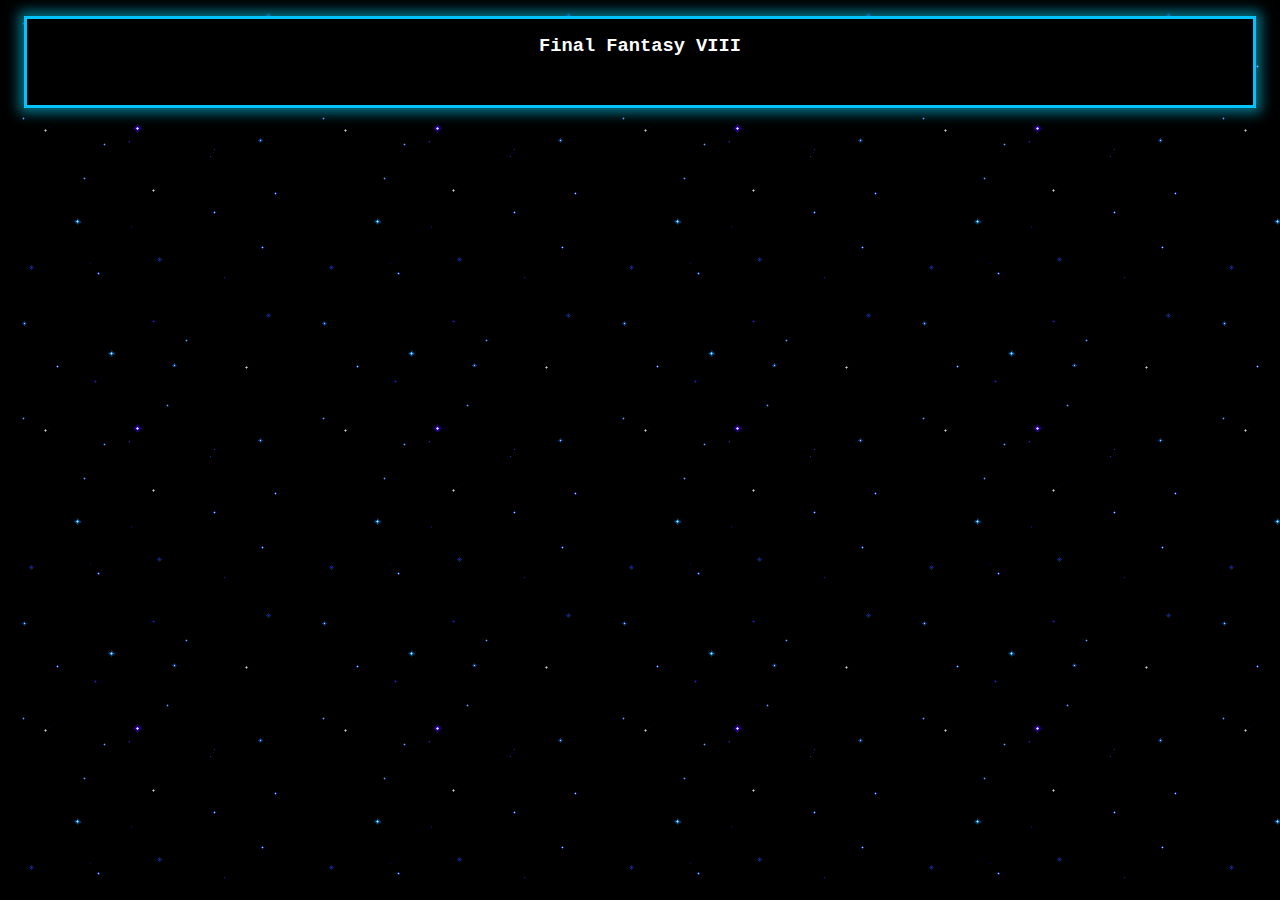
==== battle/index.html @ cf62f347 "squall, rinoa modal" ====
<!DOCTYPE html>
<html lang="en">

<head>
    <meta charset="UTF-8">
    <meta name="viewport" content="width=device-width, initial-scale=1.0">
    <link rel="stylesheet" href="../style.css">
    <title>Battle System</title>


</head>

<body>
    <div class="wrapper">
        <section class="section">
            <h3 class="section__heading">Final Fantasy VIII</h3>
            <p class="section__paragraph">


</body>

</html>
---- style.css ----
* {
  box-sizing: border-box;
  margin: 0;
  padding: 0;
}

/*global*/

@font-face {
  font-family: "dotgothic16";
  src: url("fonts/DotGothic16-Regular.ttf");
}

ul,
li {
  list-style: none;
}

img {
  max-width: 100%;
  display: block;
}

body {
  font-family: "Courier New", Courier, monospace;
  background-image: url(assets/background/starybkueviolet.gif);
}

:root {
  --color-primary: rgb(00, 00, 00);
  --color-accent-1: rgb(64, 114, 150);
  --color-accent-2: rgb(0, 195, 255);
}

/* Layout */

@media (min-width: 60rem) {
}

.wrapper {
  max-width: 80rem;
  margin-left: auto;
  margin-right: auto;
  padding: 0 0.5rem;
}

@media (min-width: 23rem) {
  .gallery__image {
    width: 100%;
    display: grid;
    grid-template-columns: 1fr;
  }
}

/*header*/

header {
  display: block;
  justify-content: center;
  background-color: rgb(00, 00, 00);
  padding: 1rem;
  top: 0;
  left: 0;
  width: 100%;
  z-index: 1000;
}

.banner__image {
  width: 100%;
}

.nav_buttons {
  display: flex;
  justify-content: center;
  gap: 1em;
  margin-top: 1rem;
}

#nav__menu {
  font-size: 0.7rem;
  font-family: "Courier New", Courier, monospace;
  color: azure;
  cursor: pointer;
  padding: 0.2rem 1em;
  background-color: rgb(64, 114, 150);
  border: 0.2 em solid;
  -webkit-box-shadow: 0px 0px 7px 4px rgba(148, 148, 148, 0.46);
  -moz-box-shadow: 0px 0px 7px 4px rgba(148, 148, 148, 0.46);
  box-shadow: 0px 0px 7px 4px rgba(148, 148, 148, 0.46);
}

#nav__menu:hover,
button:focus-visible {
  background: rgba(0, 195, 255, 0.744);
}

/*main Home*/

.section {
  margin-top: 1.5rem;
  margin: 1rem 1rem;
  color: white;
  background-color: black;
  border: 3px solid rgb(0, 195, 255);
  -webkit-box-shadow: 0px 0px 12px 5px rgba(3, 217, 255, 0.53);
  -moz-box-shadow: 0px 0px 12px 5px rgba(3, 217, 255, 0.53);
  padding: 1rem;
}

.section__paragraph {
  margin-top: 2rem;
}

.gallery__video {
  width: 100%;
}

.gallery__image {
  width: 50%;
  height: auto;
  border: 1px solid var(--color-accent-2);
  float: right;
}

.section__heading {
  align-items: center;
  display: flex;
  justify-content: center;
  margin: auto;
}
.available {
  margin: auto;
  width: 100%;
  display: flex;
  gap: 1em;
  align-items: center;
  justify-content: space-between;
}

.available img {
  width: 20%;
  display: flex;
  align-items: center;
}

/* Characters Layout*/

.character {
  column-gap: 1em;
  row-gap: 1em;
  display: grid;
  grid-template-columns: 1fr 1fr;
  margin: 1rem 1rem;
  text-align: center;
}

.modal_img {
  border: 4px inset rgba(163, 163, 163, 0.82);
  height: auto;
}
/*img for modal*/

/*footer*/

.site-footer {
  margin: auto;
  display: block;
  align-items: center;
  justify-content: center;
  margin-bottom: 1rem;
}

.footer__logo {
  width: 20%;
  display: flex;
  align-items: center;
  margin: auto;
}

.footer__playlist {
  display: flex;
  align-items: center;
  margin: auto;
}
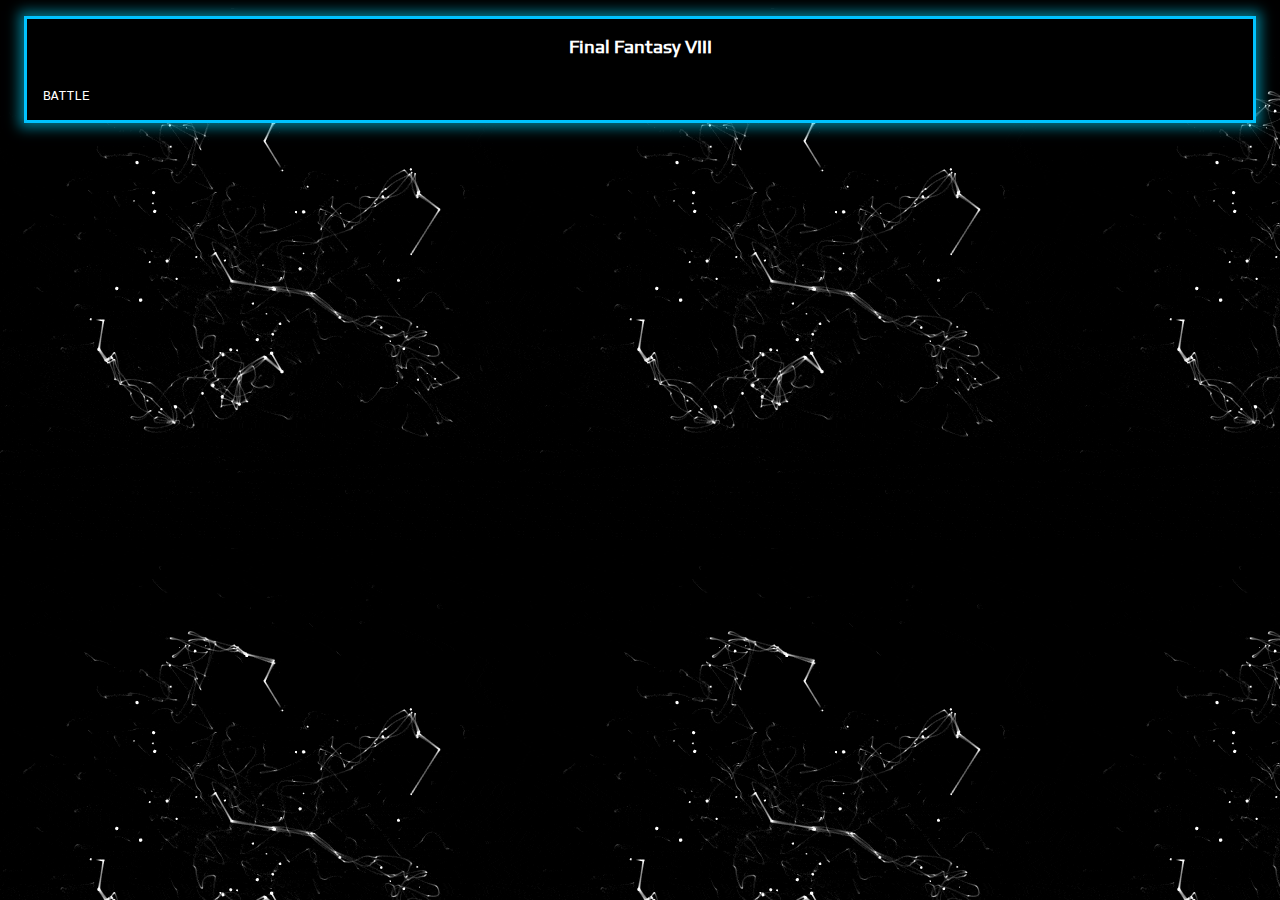
==== commit aa0b457a: "Character pages updated" ====
--- a/battle/index.html
+++ b/battle/index.html
@@ -11,11 +11,13 @@
 </head>
 
 <body>
+    <button id="scrollToTopButton"><img src="../assets/images/arrowblackback.png" height="22" width="25"
+            title="Go to top"></button>
     <div class="wrapper">
         <section class="section">
             <h3 class="section__heading">Final Fantasy VIII</h3>
             <p class="section__paragraph">
-
+                BATTLE
 
 </body>
 
--- a/style.css
+++ b/style.css
@@ -11,6 +11,29 @@
   src: url("fonts/DotGothic16-Regular.ttf");
 }
 
+@font-face {
+  font-family: "playregular";
+  src: url("assets/fonts/Play-Regular.ttf");
+}
+
+p {
+  text-align: justify;
+  font-size: small;
+}
+
+h3 {
+  font-family: playregular;
+}
+
+h4 {
+  font-family: "Courier New", Courier, monospace;
+  font-size: small;
+}
+
+& > {
+  margin: 0 0 0.5rem 0;
+}
+
 ul,
 li {
   list-style: none;
@@ -23,7 +46,8 @@
 
 body {
   font-family: "Courier New", Courier, monospace;
-  background-image: url(assets/background/starybkueviolet.gif);
+  background-image: url(assets/background/electric\ backgrounf.gif);
+  background-repeat: repeat;
 }
 
 :root {
@@ -33,6 +57,22 @@
 }
 
 /* Layout */
+
+#scrollToTopButton {
+  display: none;
+  position: fixed;
+  bottom: 20px;
+  right: 30px;
+  z-index: 99;
+  border: none;
+  outline: none;
+  cursor: pointer;
+  padding: 5px;
+  border-radius: 50%;
+  border: 3px solid rgba(163, 163, 163, 0.82);
+  cursor: pointer;
+  background-color: black;
+}
 
 @media (min-width: 60rem) {
 }
@@ -58,7 +98,7 @@
   display: block;
   justify-content: center;
   background-color: rgb(00, 00, 00);
-  padding: 1rem;
+  padding: 0.5rem;
   top: 0;
   left: 0;
   width: 100%;
@@ -72,26 +112,29 @@
 .nav_buttons {
   display: flex;
   justify-content: center;
-  gap: 1em;
+  gap: 0.6em;
   margin-top: 1rem;
 }
-
 #nav__menu {
-  font-size: 0.7rem;
+  font-size: 0.9rem;
   font-family: "Courier New", Courier, monospace;
-  color: azure;
+  box-shadow: 0px 0px 2px 2px #27b9e6;
+  background: linear-gradient(to bottom, #78b7c2 5%, #4b72a3 100%);
+  background-color: #78b7c2;
+  border-radius: 2px;
+  border: 1px solid #4e6096;
+  display: inline-block;
   cursor: pointer;
-  padding: 0.2rem 1em;
-  background-color: rgb(64, 114, 150);
-  border: 0.2 em solid;
-  -webkit-box-shadow: 0px 0px 7px 4px rgba(148, 148, 148, 0.46);
-  -moz-box-shadow: 0px 0px 7px 4px rgba(148, 148, 148, 0.46);
-  box-shadow: 0px 0px 7px 4px rgba(148, 148, 148, 0.46);
+  color: #ffffff;
+  padding: 0em 0.5em;
+  text-decoration: none;
+  text-shadow: 0px 1px 0px #283966;
 }
 
 #nav__menu:hover,
 button:focus-visible {
-  background: rgba(0, 195, 255, 0.744);
+  background: rgba(0, 255, 251, 0.744);
+  transform: translate(0.1rem, -0.5ex);
 }
 
 /*main Home*/
@@ -120,6 +163,8 @@
   height: auto;
   border: 1px solid var(--color-accent-2);
   float: right;
+  position: inherit;
+  margin-left: 1rem;
 }
 
 .section__heading {
@@ -127,6 +172,7 @@
   display: flex;
   justify-content: center;
   margin: auto;
+  color: #ffffff;
 }
 .available {
   margin: auto;
@@ -158,8 +204,31 @@
   border: 4px inset rgba(163, 163, 163, 0.82);
   height: auto;
 }
-/*img for modal*/
-
+
+.modal__container {
+  padding: 1em;
+  max-width: 50vh;
+  border: 0;
+  box-shadow: 0 0 1em rgb(0 0 0 / 0.7);
+  background-color: black;
+  border: 1px solid var(--color-accent-2);
+  color: white;
+  top: 4rem;
+}
+
+.modal__container::backdrop {
+  background: rgb(0 0 0 / 0.7);
+}
+
+/*Inside Modal */
+.modal__content {
+  display: flex;
+  flex-direction: column;
+  align-items: center;
+  text-align: center;
+  margin: 0.5em 0.5em 0.5em 0.5em;
+  gap: 0.5em;
+}
 /*footer*/
 
 .site-footer {
@@ -171,7 +240,7 @@
 }
 
 .footer__logo {
-  width: 20%;
+  width: 30%;
   display: flex;
   align-items: center;
   margin: auto;
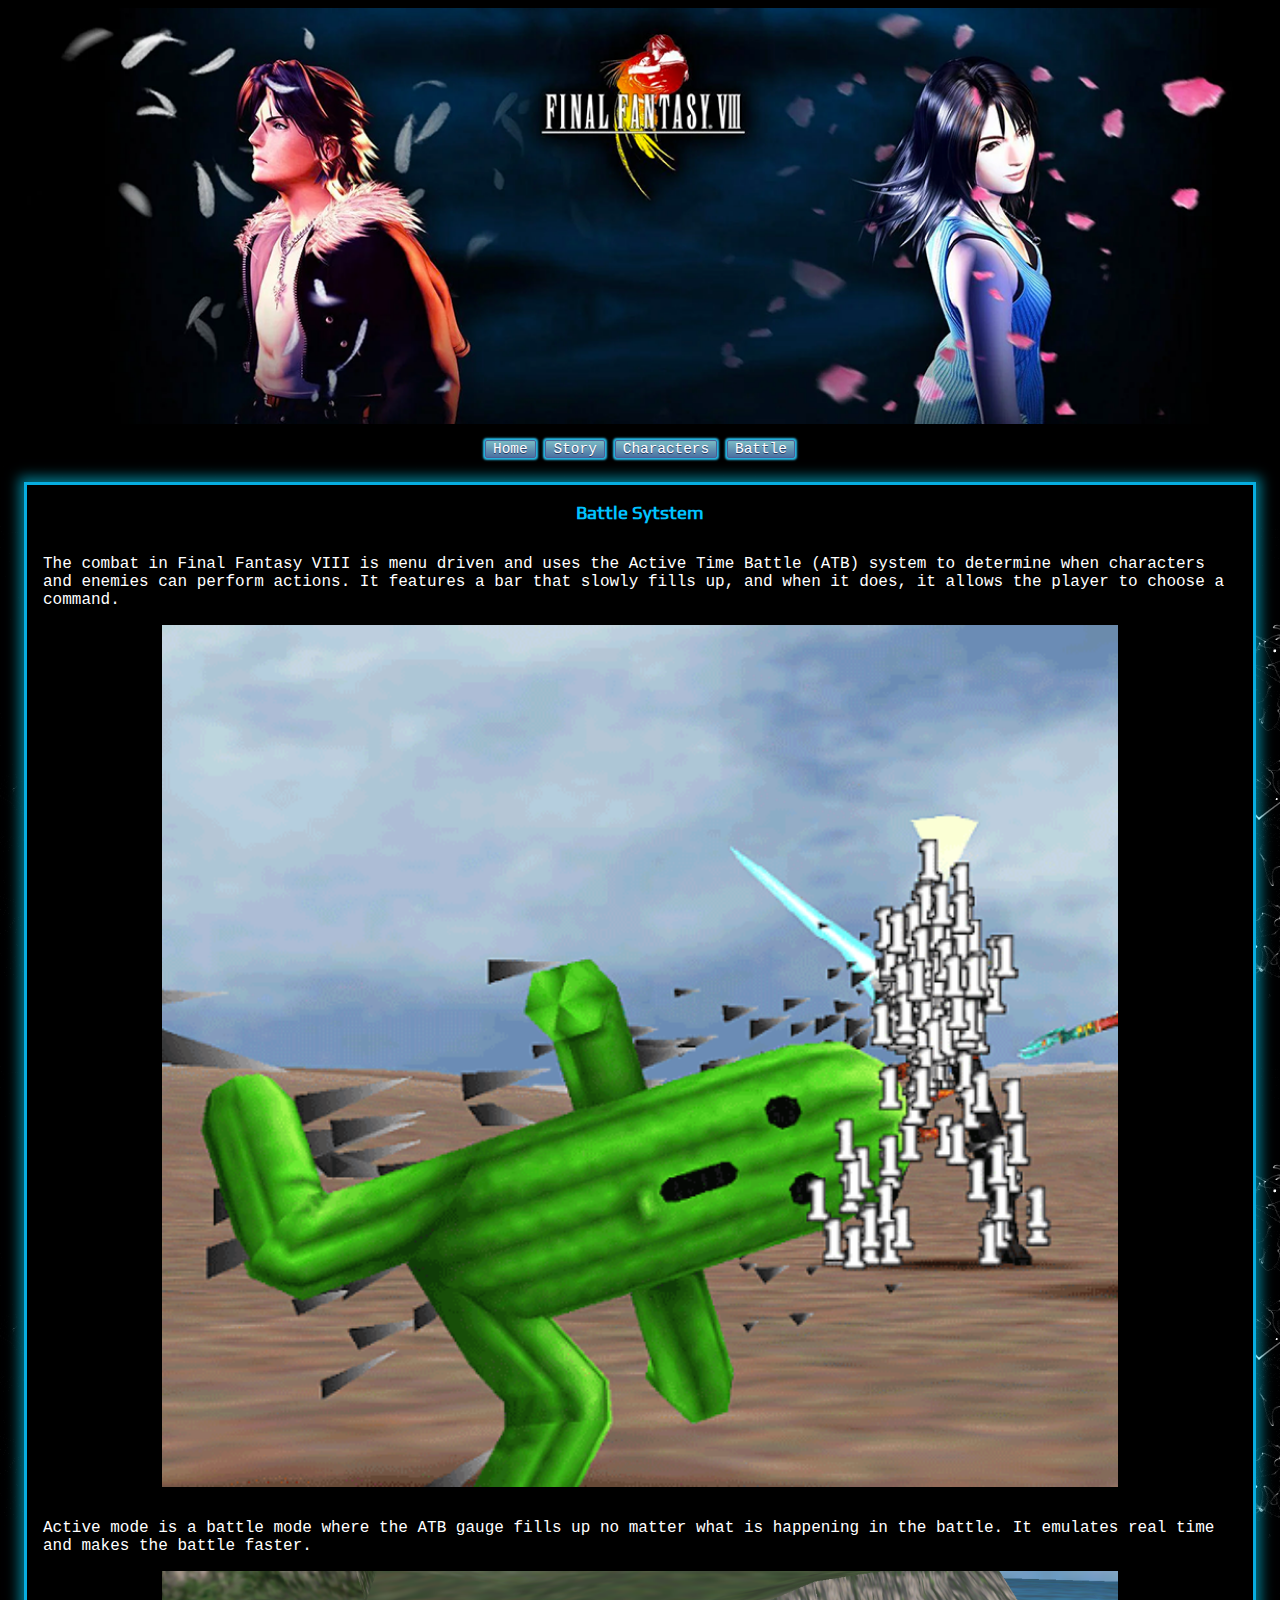
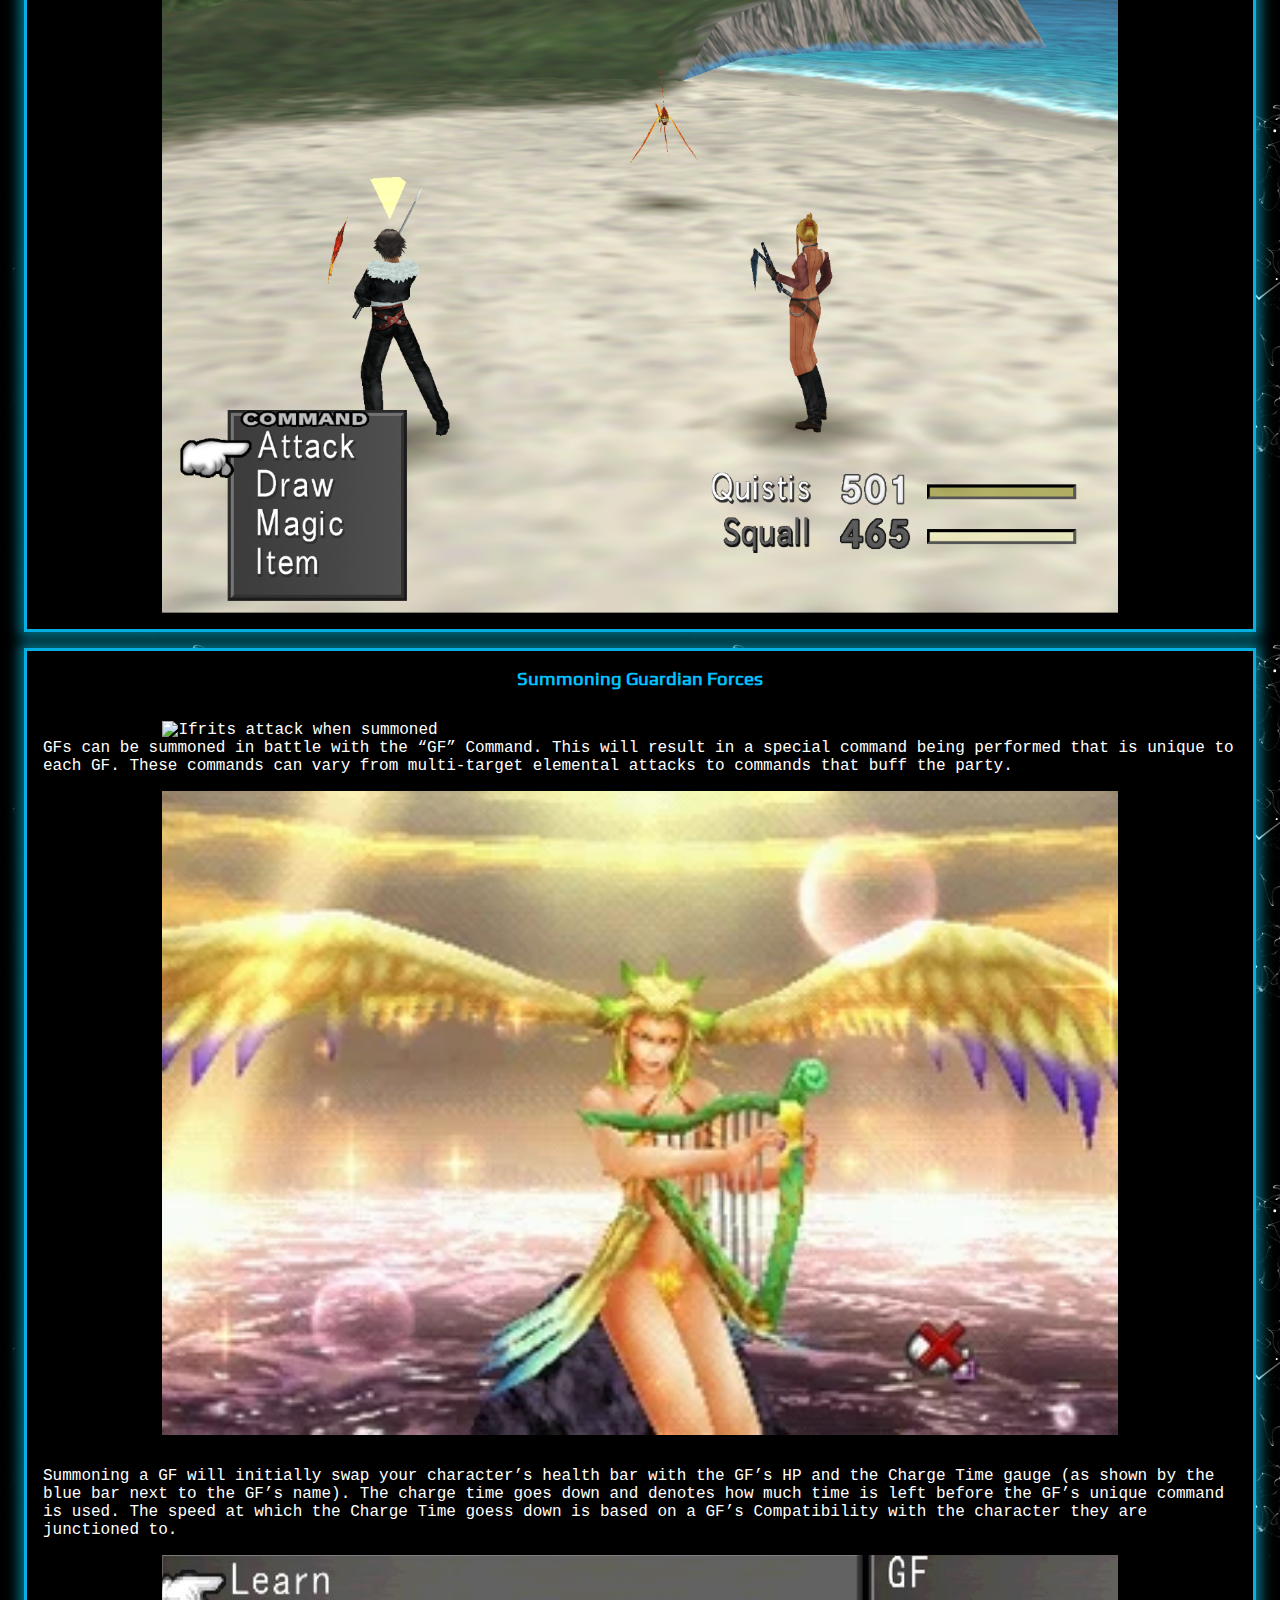
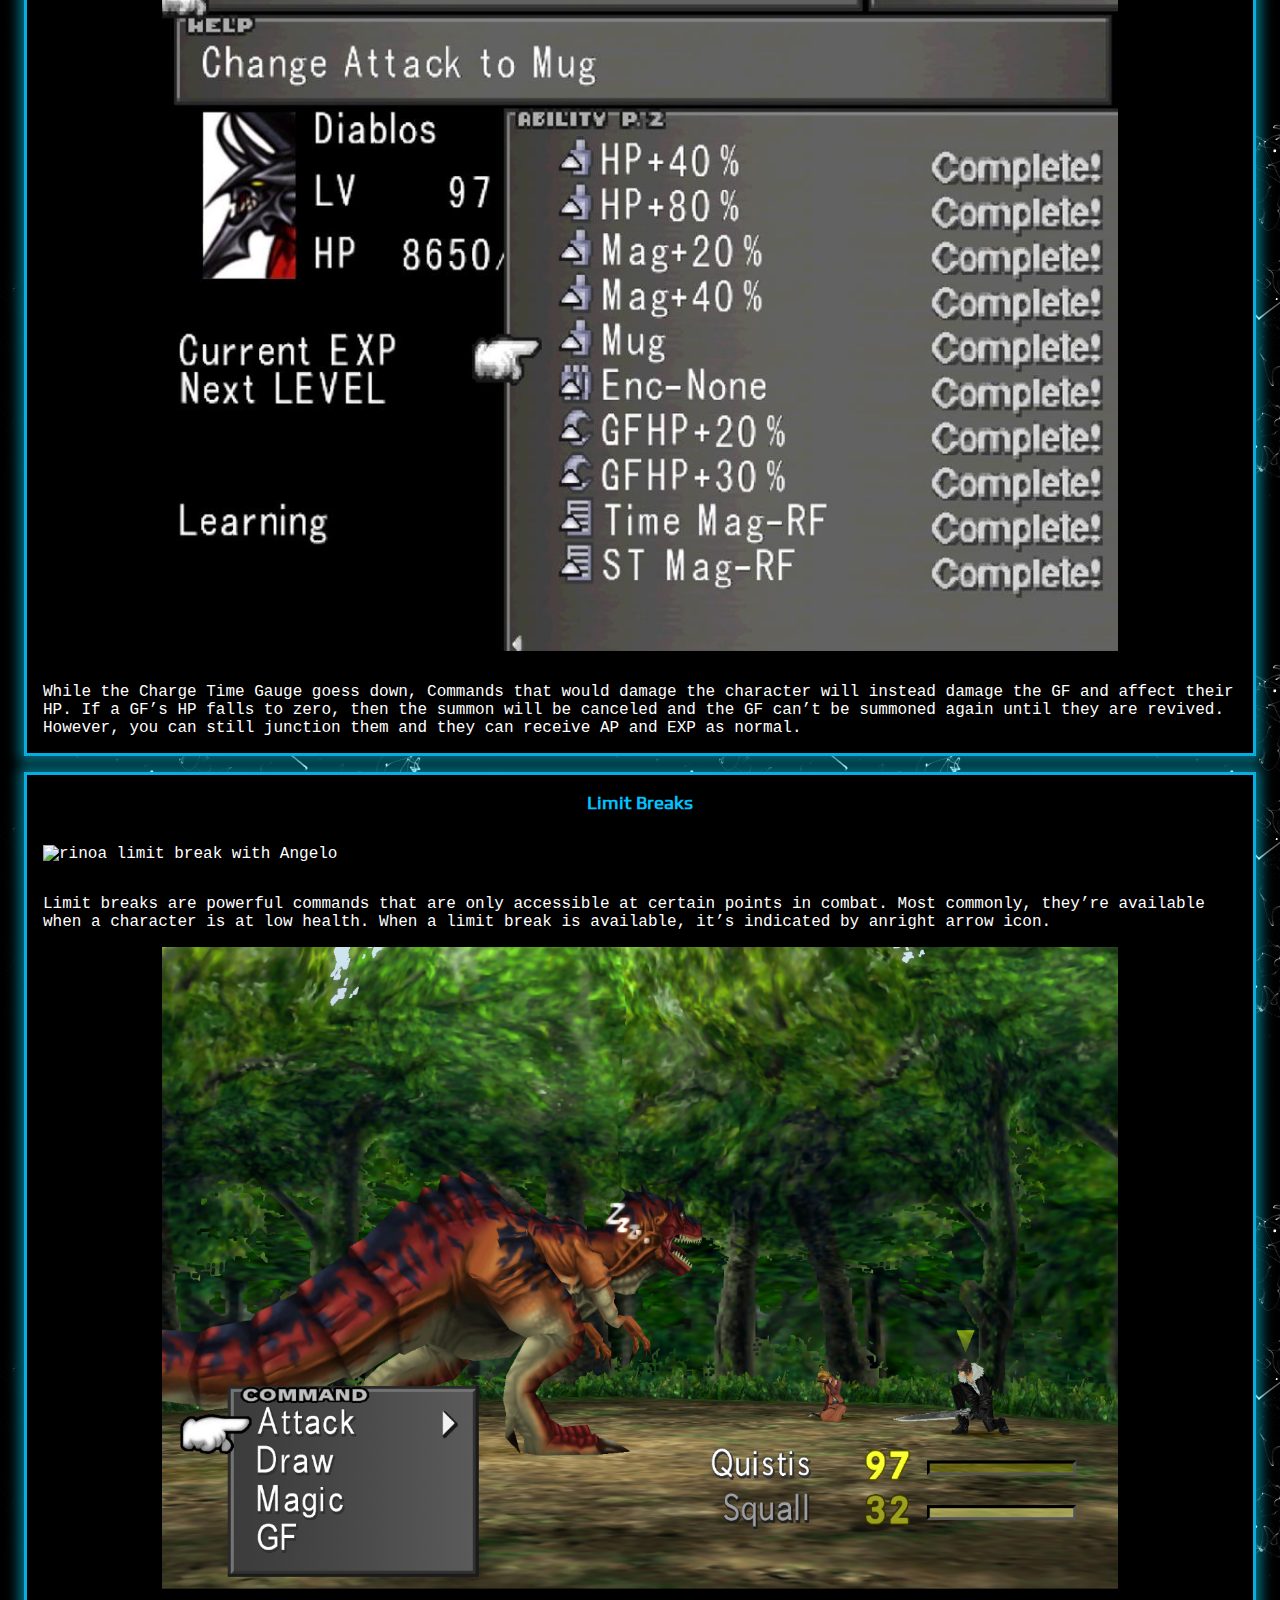
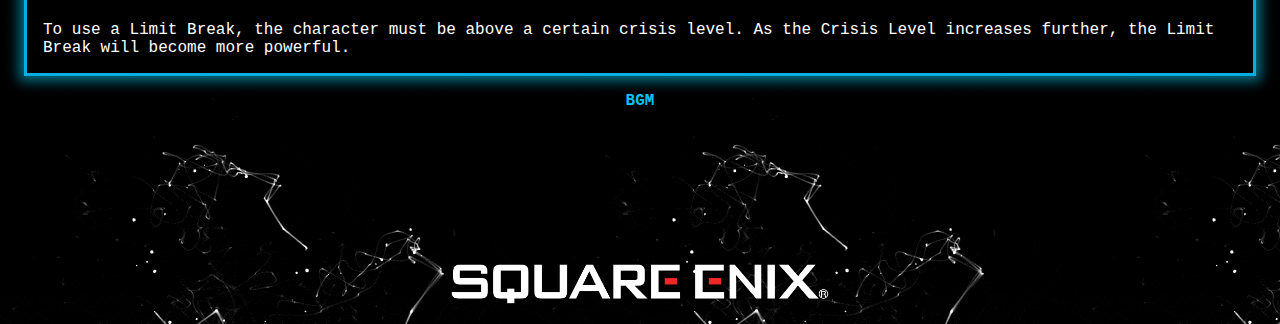
==== commit 5b757dbe: "Battle page complete" ====
--- a/battle/index.html
+++ b/battle/index.html
@@ -6,19 +6,109 @@
     <meta name="viewport" content="width=device-width, initial-scale=1.0">
     <link rel="stylesheet" href="../style.css">
     <title>Battle System</title>
-
-
 </head>
 
 <body>
-    <button id="scrollToTopButton"><img src="../assets/images/arrowblackback.png" height="22" width="25"
-            title="Go to top"></button>
-    <div class="wrapper">
-        <section class="section">
-            <h3 class="section__heading">Final Fantasy VIII</h3>
-            <p class="section__paragraph">
-                BATTLE
+    <header>
+        <div class="wrapper">
+            <img src="../assets/background/rinoa squall copy.webp" class="banner__image" />
+        </div>
+        <nav class="nav_button">
+            <ul class="nav_buttons">
+                <li><a href="../index.html"><button id="nav__menu">Home</button></a> </li>
+                <li><a href="../story/index.html"><button id="nav__menu">Story</button></a> </li>
+                <li><a href="../characters/index.html"><button id="nav__menu">Characters</button></a> </li>
+                <li><a href="index.html"><button id="nav__menu">Battle</button></a> </li>
+            </ul>
+        </nav>
+        </div>
+    </header>
 
+    <main>
+        <button id="scrollToTopButton"><img src="../assets/images/arrowblackback.png" height="22" width="25"
+                title="Go to top"></button>
+        <div class="wrapper">
+            <section class="section">
+                <h3 class="section__heading">Battle Sytstem</h3>
+                <p class="section__paragraph">
+
+                    The combat in Final Fantasy VIII is menu driven and uses the Active Time Battle (ATB) system to
+                    determine when characters and enemies can perform actions. It features a bar that slowly fills up,
+                    and when it does, it allows the player to choose a command.</p>
+                <img class="battle_img" src="../assets/images/cactuar attack.webp" alt="Cactuar attacking Squall">
+
+                <p class="section__paragraph">
+                    Active mode is a battle mode where the
+                    ATB gauge fills up no matter what is happening in the battle. It emulates real time and makes the
+                    battle faster.
+                </p>
+
+                <img class="battle_img" src="../assets/images/atb battle.webp"
+                    alt="Yellow line is the bar that fills up for atb ">
+            </section>
+
+            <section class="section" id="Summon__gf">
+                <h3 class="section__heading">Summoning Guardian Forces</h3>
+                <p class="section__paragraph">
+
+                    <img class="gf_img" src="../assets/images/ifrit summon.gif" alt="Ifrits attack when summoned">
+                    GFs can be summoned in battle with the “GF” Command. This will result in a special command being
+                    performed that is unique to each GF. These commands can vary from multi-target elemental attacks to
+                    commands that buff the party.
+
+                    <img class="gf_img" src="../assets/images/gd_siren.webp" alt="Siren being summoned">
+
+                <p class="section__paragraph">Summoning a GF will initially swap your character’s health bar with the
+                    GF’s HP and the Charge Time
+                    gauge (as shown by the blue bar next to the GF’s name). The charge time goes down and denotes how
+                    much time is left before the GF’s unique command is used. The speed at which the Charge Time goess
+                    down is based on a GF’s Compatibility with the character they are junctioned to.</p>
+
+                <img class="gf_img" src="../assets/images/GF_Diablos_menu.jpeg" alt="equipping junction from gf diable">
+
+                <p class="section__paragraph">While the Charge Time Gauge goess down, Commands that would damage the
+                    character will instead damage
+                    the GF and affect their HP. If a GF’s HP falls to zero, then the summon will be canceled and the GF
+                    can’t be summoned again until they are revived. However, you can still junction them and they can
+                    receive AP and EXP as normal.
+                </p>
+            </section>
+
+            <section class="section">
+                <h3 class="section__heading">Limit Breaks</h3>
+                <p class="section__paragraph">
+
+                    <img class="banner__image" src="../assets/images/limitbreak.gif"
+                        alt="rinoa limit break with Angelo">
+                <p class="section__paragraph"> Limit breaks are powerful commands that are only accessible at certain
+                    points in combat. Most
+                    commonly, they’re available when a character is at low health. When a limit break is available, it’s
+                    indicated by anright arrow icon.</p>
+                <img class="battle_img" src="../assets/images/limit break indicator.webp"
+                    alt="cursor indicating that limit break is available">
+
+                <p class="section__paragraph"> To use a Limit Break, the character must be above a certain crisis level.
+                    As the Crisis Level
+                    increases further, the Limit Break will become more powerful.</p>
+                </p>
+            </section>
+        </div>
+    </main>
+
+    <footer class="site-footer">
+
+        <h4 class="section__heading">BGM</h4>
+        <iframe style="border-radius:12px"
+            src="https://open.spotify.com/embed/playlist/1GgCJj6oin6shpEtKG6kf1?utm_source=generator&theme=0"
+            width="60%" height="auto" frameBorder="0" allowfullscreen=""
+            allow="autoplay; clipboard-write; encrypted-media; fullscreen; picture-in-picture" loading="lazy"
+            class="footer__playlist"></iframe>
+
+        <img src="../assets/images/Square_Enix_Logo.webp" class="footer__logo" alt="square-enix logo">
+        </div>
+    </footer>
+
+    <script src="../battle/script.js"></script>
 </body>
 
 </html>--- a/style.css
+++ b/style.css
@@ -17,17 +17,17 @@
 }
 
 p {
-  text-align: justify;
-  font-size: small;
+  font-size: 1em;
 }
 
 h3 {
   font-family: playregular;
+  color: rgb(0, 195, 255);
 }
 
 h4 {
   font-family: "Courier New", Courier, monospace;
-  font-size: small;
+  font-size: 1em;
 }
 
 & > {
@@ -57,6 +57,13 @@
 }
 
 /* Layout */
+
+.wrapper {
+  max-width: 80rem;
+  margin-left: auto;
+  margin-right: auto;
+  padding: 0 0.5rem;
+}
 
 #scrollToTopButton {
   display: none;
@@ -77,13 +84,6 @@
 @media (min-width: 60rem) {
 }
 
-.wrapper {
-  max-width: 80rem;
-  margin-left: auto;
-  margin-right: auto;
-  padding: 0 0.5rem;
-}
-
 @media (min-width: 23rem) {
   .gallery__image {
     width: 100%;
@@ -144,7 +144,7 @@
   margin: 1rem 1rem;
   color: white;
   background-color: black;
-  border: 3px solid rgb(0, 195, 255);
+  border: 3px solid rgb(6, 174, 225);
   -webkit-box-shadow: 0px 0px 12px 5px rgba(3, 217, 255, 0.53);
   -moz-box-shadow: 0px 0px 12px 5px rgba(3, 217, 255, 0.53);
   padding: 1rem;
@@ -172,7 +172,7 @@
   display: flex;
   justify-content: center;
   margin: auto;
-  color: #ffffff;
+  color: var(--color-accent-2);
 }
 .available {
   margin: auto;
@@ -189,6 +189,15 @@
   align-items: center;
 }
 
+/*story Layout*/
+.story_img {
+  height: auto;
+  position: relative;
+  display: block;
+  margin: auto;
+  width: 80%;
+  margin-top: 1em;
+}
 /* Characters Layout*/
 
 .character {
@@ -229,6 +238,27 @@
   margin: 0.5em 0.5em 0.5em 0.5em;
   gap: 0.5em;
 }
+
+/*battle layout*/
+
+.battle_img {
+  height: auto;
+  position: relative;
+  display: block;
+  margin: auto;
+  width: 80%;
+  margin-top: 1em;
+}
+
+.gf_img {
+  height: auto;
+  position: relative;
+  display: block;
+  margin: auto;
+  width: 80%;
+  margin-top: 1em;
+}
+
 /*footer*/
 
 .site-footer {
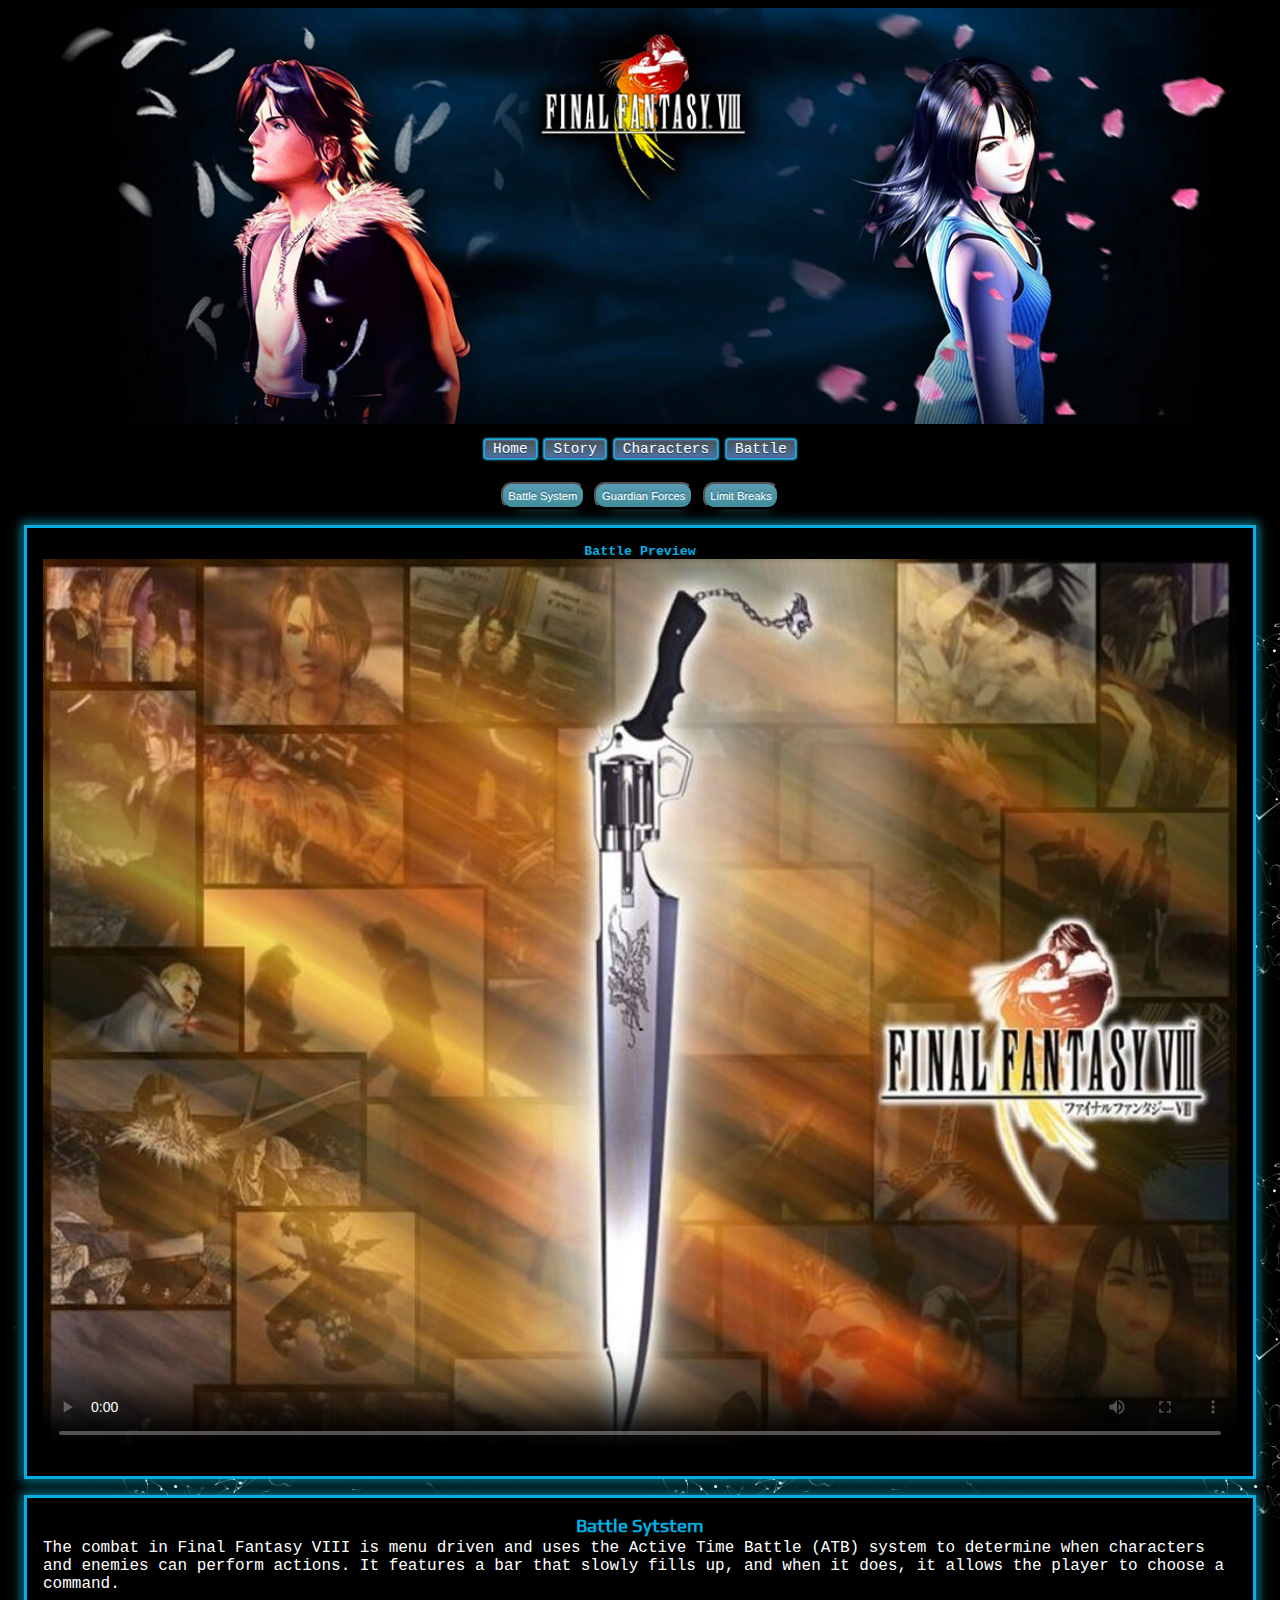
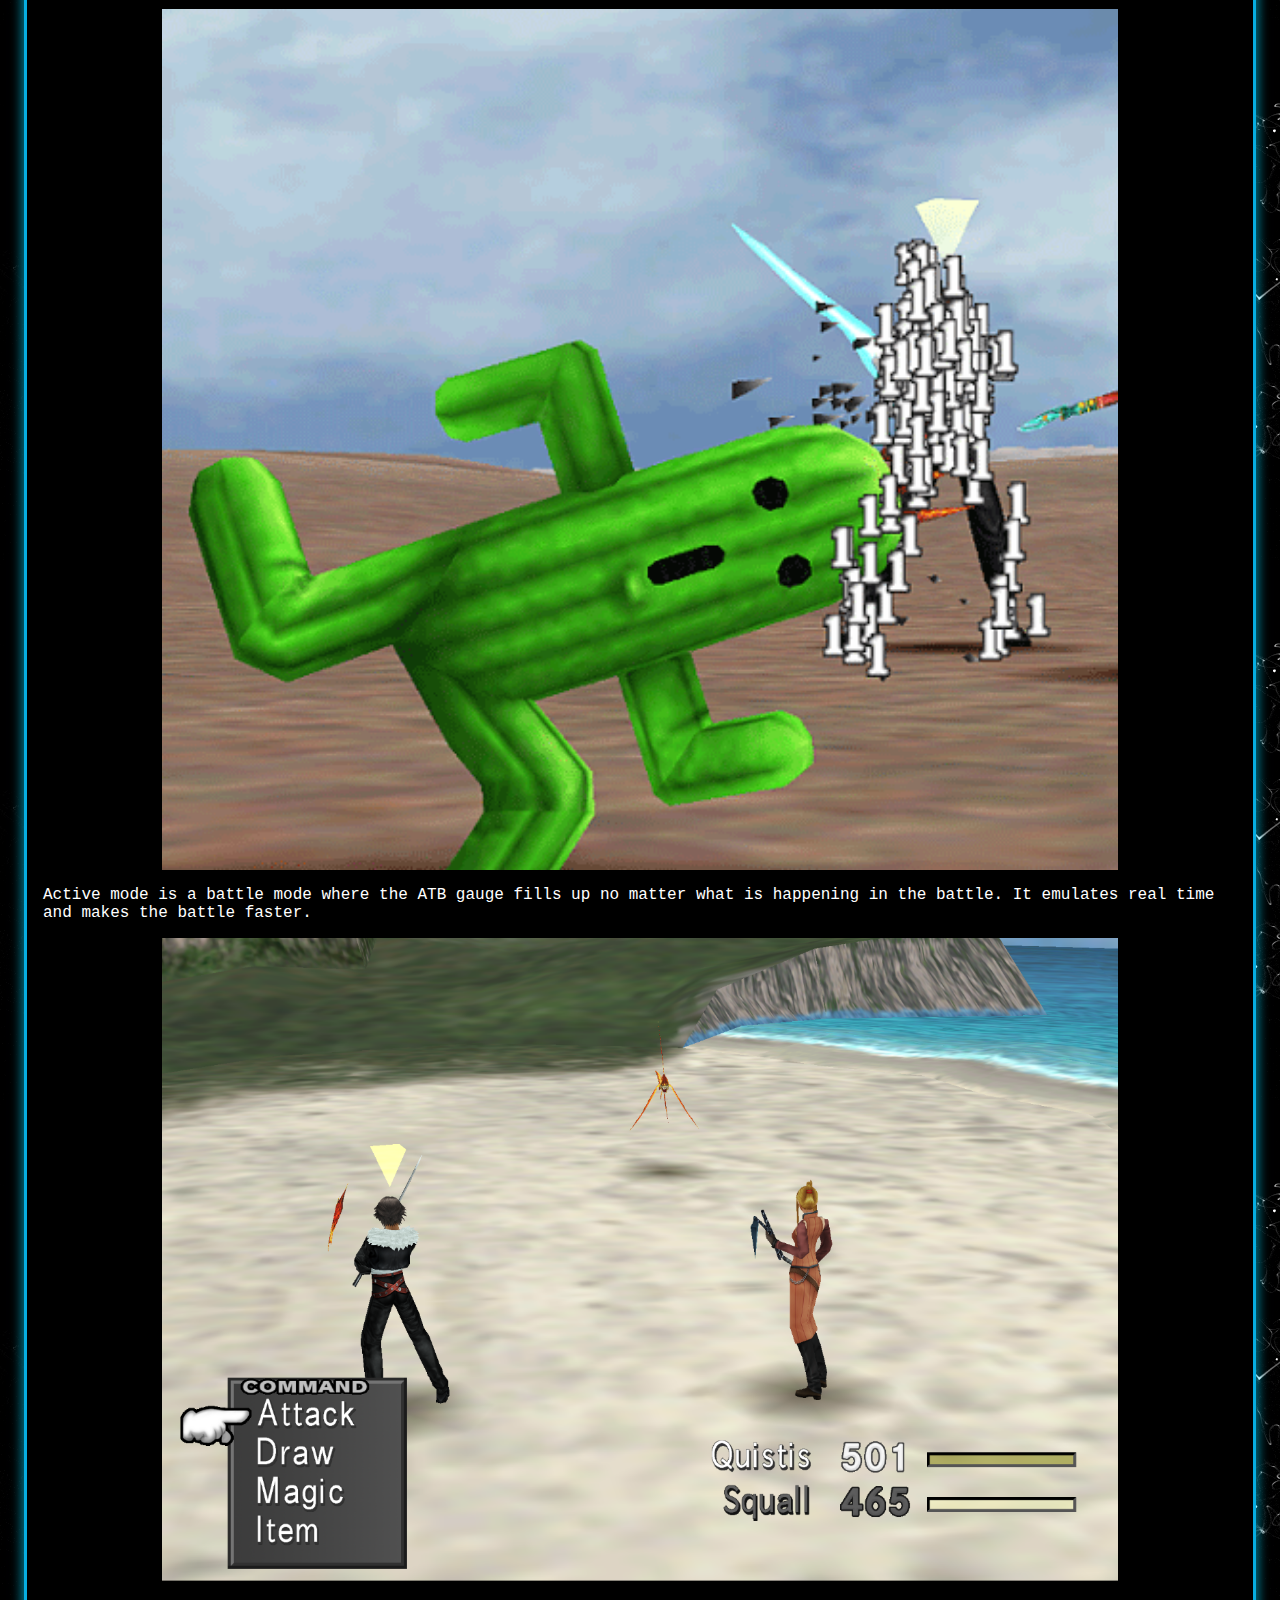
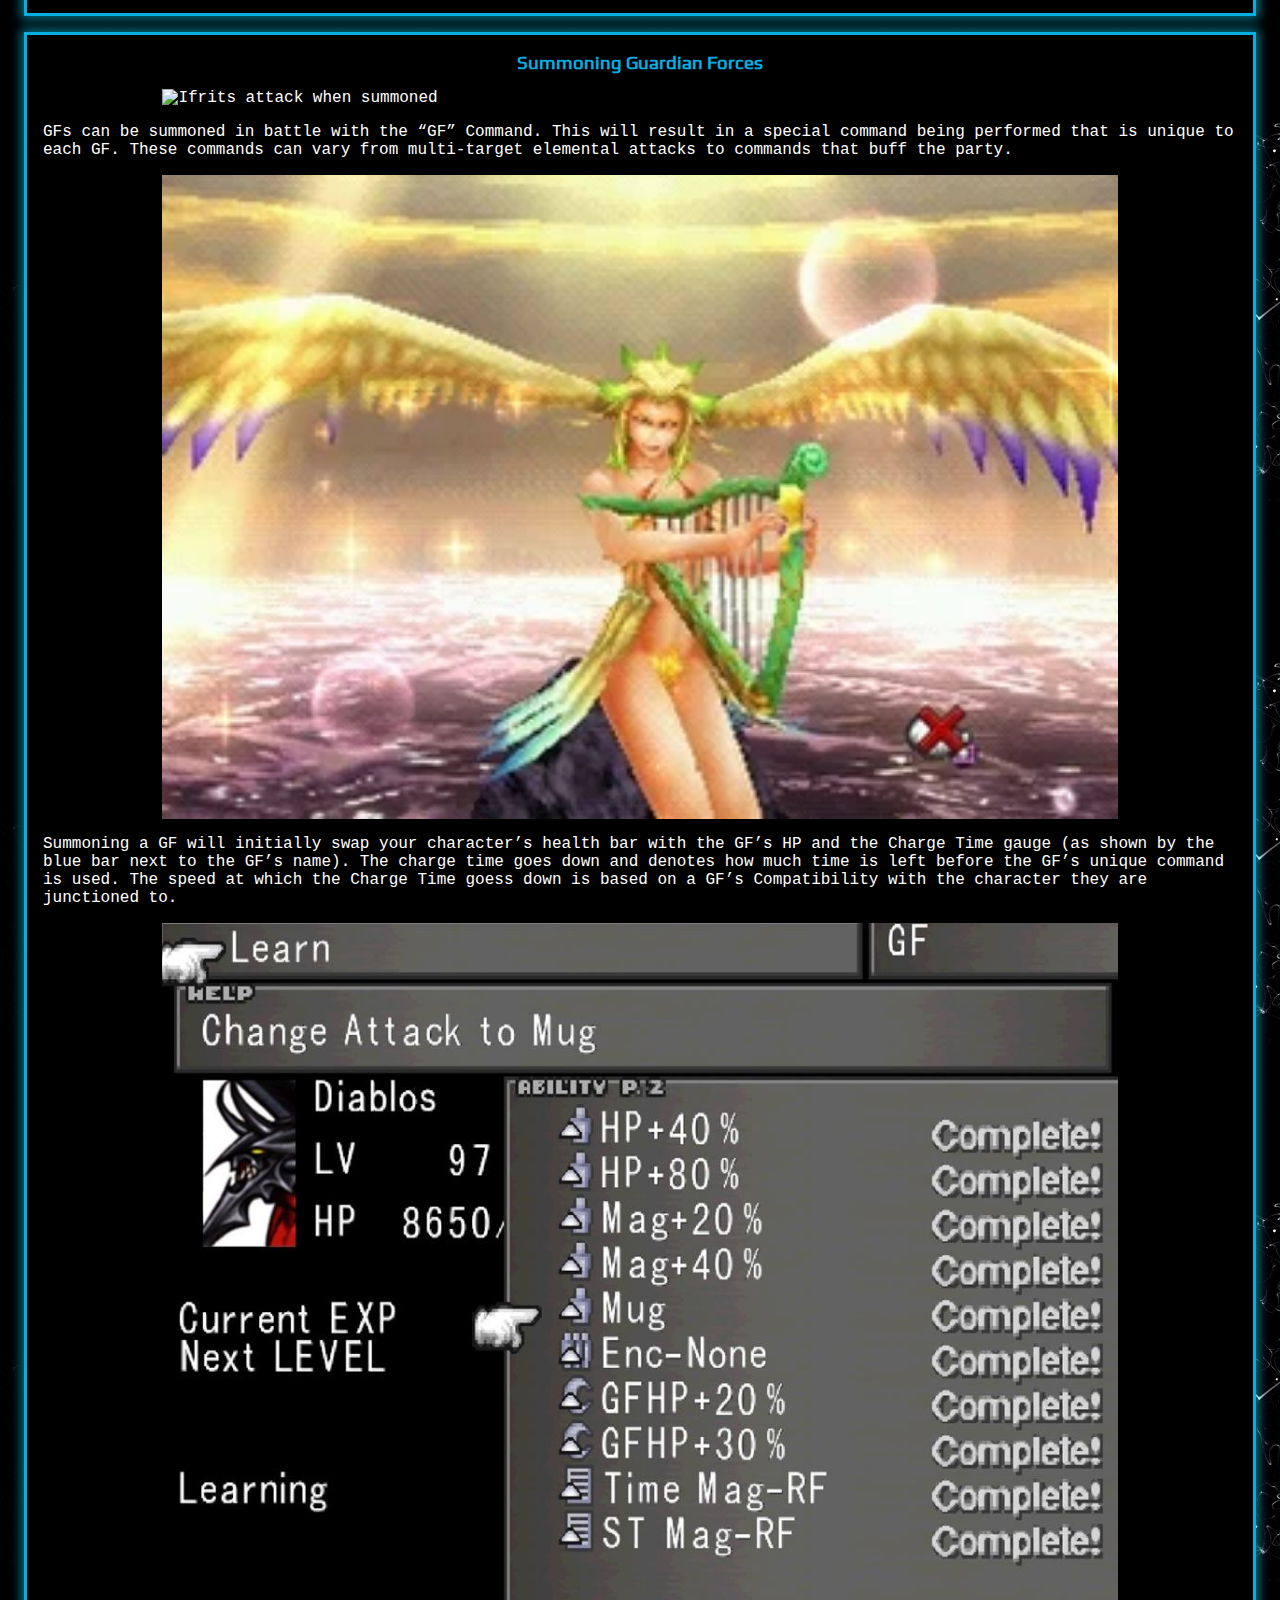
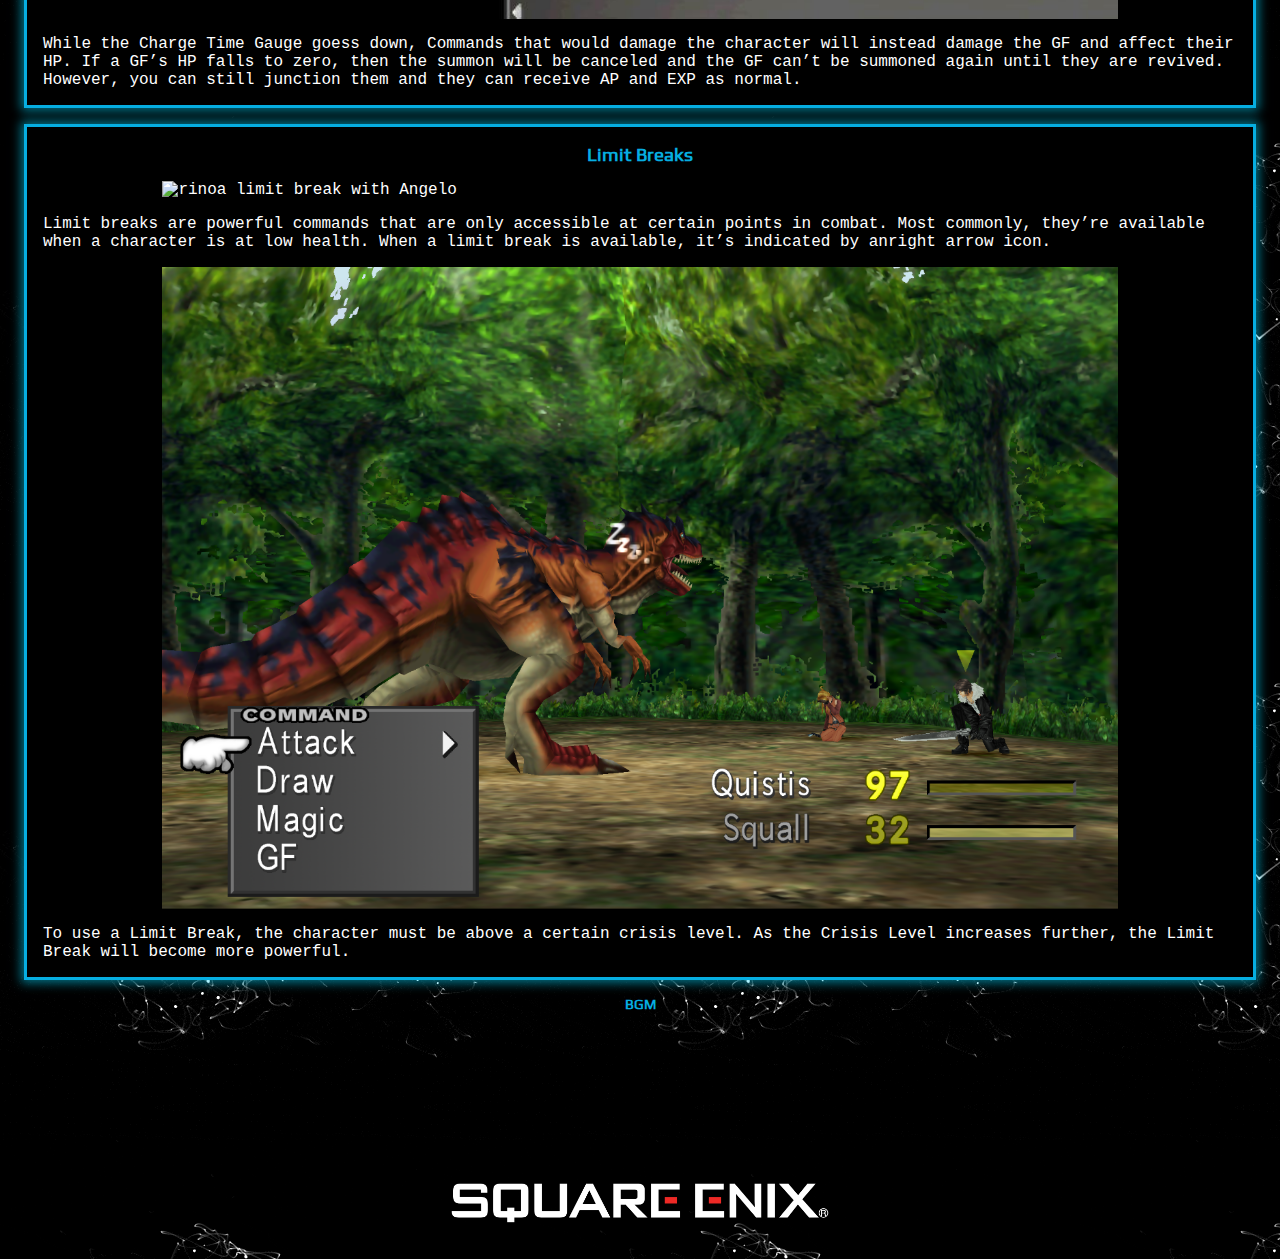
==== commit d5964433: "navigation sub added" ====
--- a/battle/index.html
+++ b/battle/index.html
@@ -28,8 +28,26 @@
         <button id="scrollToTopButton"><img src="../assets/images/arrowblackback.png" height="22" width="25"
                 title="Go to top"></button>
         <div class="wrapper">
+
+            <nav class="nav_button">
+                <ul class="nav_buttons">
+                    <li><a href="#battle__system"><button id="menu__sub">Battle System</button></a></li>
+                    <li><a href="#Guardian__Forces"><button id="menu__sub">Guardian Forces</button></a></li>
+                    <li><a href="#limit__breaks"><button id="menu__sub">Limit Breaks</button></a></li>
+                </ul>
+            </nav>
+
             <section class="section">
-                <h3 class="section__heading">Battle Sytstem</h3>
+                <h5 class="section__heading">Battle Preview</h5>
+                <video controls poster="../assets/images/gunblade.jpeg" width="100%">
+                    <source src="../assets/video/battletrailer.mp4" alt="final fantasy 8 battle trailer" controls
+                        class="gallery__video" controls>
+                </video>
+            </section>
+
+
+            <section class="section">
+                <h3 class="section__heading" id="battle__system">Battle Sytstem</h3>
                 <p class="section__paragraph">
 
                     The combat in Final Fantasy VIII is menu driven and uses the Active Time Battle (ATB) system to
@@ -48,15 +66,15 @@
             </section>
 
             <section class="section" id="Summon__gf">
-                <h3 class="section__heading">Summoning Guardian Forces</h3>
+                <h3 class="section__heading" id="Guardian__Forces">Summoning Guardian Forces</h3>
                 <p class="section__paragraph">
 
-                    <img class="gf_img" src="../assets/images/ifrit summon.gif" alt="Ifrits attack when summoned">
+                    <img class="battle_img" src="../assets/images/ifrit summon.gif" alt="Ifrits attack when summoned">
                     GFs can be summoned in battle with the “GF” Command. This will result in a special command being
                     performed that is unique to each GF. These commands can vary from multi-target elemental attacks to
                     commands that buff the party.
 
-                    <img class="gf_img" src="../assets/images/gd_siren.webp" alt="Siren being summoned">
+                    <img class="battle_img" src="../assets/images/gd_siren.webp" alt="Siren being summoned">
 
                 <p class="section__paragraph">Summoning a GF will initially swap your character’s health bar with the
                     GF’s HP and the Charge Time
@@ -64,7 +82,8 @@
                     much time is left before the GF’s unique command is used. The speed at which the Charge Time goess
                     down is based on a GF’s Compatibility with the character they are junctioned to.</p>
 
-                <img class="gf_img" src="../assets/images/GF_Diablos_menu.jpeg" alt="equipping junction from gf diable">
+                <img class="battle_img" src="../assets/images/GF_Diablos_menu.jpeg"
+                    alt="equipping junction from gf diable">
 
                 <p class="section__paragraph">While the Charge Time Gauge goess down, Commands that would damage the
                     character will instead damage
@@ -75,11 +94,10 @@
             </section>
 
             <section class="section">
-                <h3 class="section__heading">Limit Breaks</h3>
+                <h3 class="section__heading" id="limit__breaks">Limit Breaks</h3>
                 <p class="section__paragraph">
 
-                    <img class="banner__image" src="../assets/images/limitbreak.gif"
-                        alt="rinoa limit break with Angelo">
+                    <img class="battle_img" src="../assets/images/limitbreak.gif" alt="rinoa limit break with Angelo">
                 <p class="section__paragraph"> Limit breaks are powerful commands that are only accessible at certain
                     points in combat. Most
                     commonly, they’re available when a character is at low health. When a limit break is available, it’s
@@ -100,7 +118,7 @@
         <h4 class="section__heading">BGM</h4>
         <iframe style="border-radius:12px"
             src="https://open.spotify.com/embed/playlist/1GgCJj6oin6shpEtKG6kf1?utm_source=generator&theme=0"
-            width="60%" height="auto" frameBorder="0" allowfullscreen=""
+            width="90%" height="auto" frameBorder="0" allowfullscreen=""
             allow="autoplay; clipboard-write; encrypted-media; fullscreen; picture-in-picture" loading="lazy"
             class="footer__playlist"></iframe>
 
--- a/style.css
+++ b/style.css
@@ -7,11 +7,6 @@
 /*global*/
 
 @font-face {
-  font-family: "dotgothic16";
-  src: url("fonts/DotGothic16-Regular.ttf");
-}
-
-@font-face {
   font-family: "playregular";
   src: url("assets/fonts/Play-Regular.ttf");
 }
@@ -26,8 +21,8 @@
 }
 
 h4 {
-  font-family: "Courier New", Courier, monospace;
-  font-size: 1em;
+  font-family: playregular;
+  font-size: 0.9em;
 }
 
 & > {
@@ -53,7 +48,8 @@
 :root {
   --color-primary: rgb(00, 00, 00);
   --color-accent-1: rgb(64, 114, 150);
-  --color-accent-2: rgb(0, 195, 255);
+  --color-accent-2: rgb(6, 174, 225);
+  --color-accent-3: rgb(255, 255, 255);
 }
 
 /* Layout */
@@ -78,7 +74,7 @@
   border-radius: 50%;
   border: 3px solid rgba(163, 163, 163, 0.82);
   cursor: pointer;
-  background-color: black;
+  background-color: rgb(0, 0, 0);
 }
 
 @media (min-width: 60rem) {
@@ -116,6 +112,220 @@
   margin-top: 1rem;
 }
 #nav__menu {
+  font-size: 0.9rem;
+  font-family: "Courier New", Courier, monospace;
+  box-shadow: 0px 0px 2px 2px #27b9e6;
+  background: linear-gradient(to bottom, #495557 5%, #4b72a3 100%);
+  background-color: #696969;
+  border-radius: 2px;
+  border: 1px solid #4e6096;
+  display: inline-block;
+  cursor: pointer;
+  color: var(--color-accent-3);
+  padding: 0em 0.5em;
+  text-decoration: none;
+  text-shadow: 0px 1px 0px #283966;
+}
+
+#nav__menu:hover,
+button:focus-visible {
+  background: rgba(0, 255, 251, 0.744);
+  transform: translate(0.1rem, -0.5ex);
+}
+
+/*main Home*/
+
+.section {
+  margin-top: 1.5rem;
+  margin-bottom: 1.5rem;
+  margin: 1rem 1rem;
+  color: var(--color-accent-3);
+  background-color: black;
+  align-items: center;
+  text-align: start;
+  border: 3px solid var(--color-accent-2);
+  -webkit-box-shadow: 0px 0px 10px 3px rgba(3, 217, 255, 0.53);
+  -moz-box-shadow: 0px 0px 10px 3px rgba(3, 217, 255, 0.53);
+  padding: 1rem;
+}
+
+.section__paragraph {
+  margin-top: 0.2rem;
+}
+
+.gallery__video {
+  width: 100%;
+}
+
+.gallery__image {
+  width: 50%;
+  height: auto;
+  border: 1px solid var(--color-accent-2);
+  float: right;
+  position: inherit;
+  margin-left: 1rem;
+}
+
+.section__heading {
+  align-items: center;
+  display: flex;
+  justify-content: center;
+  margin: auto;
+  color: var(--color-accent-2);
+}
+.available {
+  margin: auto;
+  width: 100%;
+  display: flex;
+  gap: 1em;
+  align-items: center;
+  justify-content: space-between;
+}
+
+.available img {
+  width: 20%;
+  display: flex;
+  align-items: center;
+}
+
+/*story Layout*/
+
+.marquee {
+  height: 1rem;
+  width: auto;
+  color: var(--color-accent-2);
+  overflow: hidden;
+  position: relative;
+  background-color: darkslategrey;
+  font-family: "Courier New", Courier, monospace;
+}
+
+.marquee div {
+  display: block;
+  width: 200%;
+  height: 30px;
+  position: absolute;
+  overflow: hidden;
+
+  animation: marquee 10s linear infinite;
+}
+
+.marquee span {
+  float: left;
+  width: 50%;
+}
+
+@keyframes marquee {
+  0% {
+    left: 0;
+  }
+  100% {
+    left: -100%;
+  }
+}
+
+.story__img {
+  height: auto;
+  position: relative;
+  display: block;
+  margin: auto;
+  width: 80%;
+  margin-top: 1em;
+}
+
+/* Characters Layout*/
+
+#menu__sub {
+  box-shadow: 4px 13px 10px -12px #276873;
+  background: linear-gradient(to bottom, #599bb3 5%, #408c99 100%);
+  background-color: rgb(89 155 179);
+  border-radius: 11px;
+  display: inline-block;
+  cursor: pointer;
+  color: var(--color-accent-3);
+  font-size: 0.7em;
+  padding: 0.5em 0.5em;
+  text-decoration: none;
+  text-shadow: 0px -2px 0px rgb(61 118 138);
+}
+
+.character {
+  column-gap: 1em;
+  row-gap: 1em;
+  display: grid;
+  grid-template-columns: 1fr 1fr;
+  margin: 1rem 1rem;
+  text-align: center;
+}
+
+.modal_img {
+  border: 4px inset rgba(163, 163, 163, 0.82);
+  height: auto;
+}
+
+.modal_img:hover {
+  opacity: 1;
+  -webkit-animation: flash 1.5s;
+  animation: flash 1.5s;
+}
+@-webkit-keyframes flash {
+  0% {
+    opacity: 0.4;
+  }
+  100% {
+    opacity: 1;
+  }
+}
+@keyframes flash {
+  0% {
+    opacity: 0.4;
+  }
+  100% {
+    opacity: 1;
+  }
+}
+
+.modal__item {
+  width: 50%;
+  height: auto;
+  margin-top: 1em;
+}
+
+.modal__container {
+  padding: 0.5em;
+  max-width: 40vh;
+  border: 0;
+  box-shadow: 0 0 1em rgb(0 0 0 / 0.7);
+  background-color: black;
+  border: 2px solid var(--color-accent-2);
+  color: var(--color-accent-3);
+  margin-top: 0.5em;
+  position: fixed;
+  top: 50%;
+  left: 50%;
+  transform: translate(-50%, -50%);
+  z-index: 1000;
+  width: 18rem;
+}
+
+.modal__container::backdrop {
+  background: rgb(0 0 0 / 0.7);
+}
+
+/*Inside Modal */
+.modal__content {
+  display: flex;
+  flex-direction: column;
+  align-items: center;
+  text-align: start;
+  margin: 0.4em 0.4em 0.4em 0.4em;
+  gap: 0.3em;
+  justify-content: center;
+  align-items: center;
+  display: flex;
+}
+
+#close_btn {
   font-size: 0.9rem;
   font-family: "Courier New", Courier, monospace;
   box-shadow: 0px 0px 2px 2px #27b9e6;
@@ -125,143 +335,37 @@
   border: 1px solid #4e6096;
   display: inline-block;
   cursor: pointer;
-  color: #ffffff;
+  color: var(--color-accent-3);
   padding: 0em 0.5em;
   text-decoration: none;
   text-shadow: 0px 1px 0px #283966;
 }
 
-#nav__menu:hover,
-button:focus-visible {
-  background: rgba(0, 255, 251, 0.744);
-  transform: translate(0.1rem, -0.5ex);
-}
-
-/*main Home*/
-
-.section {
-  margin-top: 1.5rem;
-  margin: 1rem 1rem;
-  color: white;
-  background-color: black;
-  border: 3px solid rgb(6, 174, 225);
-  -webkit-box-shadow: 0px 0px 12px 5px rgba(3, 217, 255, 0.53);
-  -moz-box-shadow: 0px 0px 12px 5px rgba(3, 217, 255, 0.53);
-  padding: 1rem;
-}
-
-.section__paragraph {
-  margin-top: 2rem;
-}
-
-.gallery__video {
-  width: 100%;
-}
-
-.gallery__image {
-  width: 50%;
-  height: auto;
-  border: 1px solid var(--color-accent-2);
-  float: right;
-  position: inherit;
-  margin-left: 1rem;
-}
-
-.section__heading {
-  align-items: center;
-  display: flex;
-  justify-content: center;
-  margin: auto;
-  color: var(--color-accent-2);
-}
-.available {
-  margin: auto;
-  width: 100%;
-  display: flex;
-  gap: 1em;
-  align-items: center;
-  justify-content: space-between;
-}
-
-.available img {
-  width: 20%;
-  display: flex;
-  align-items: center;
-}
-
-/*story Layout*/
-.story_img {
+/*battle layout*/
+
+.battle_img {
   height: auto;
   position: relative;
   display: block;
   margin: auto;
   width: 80%;
   margin-top: 1em;
-}
-/* Characters Layout*/
-
-.character {
-  column-gap: 1em;
-  row-gap: 1em;
-  display: grid;
-  grid-template-columns: 1fr 1fr;
-  margin: 1rem 1rem;
-  text-align: center;
-}
-
-.modal_img {
-  border: 4px inset rgba(163, 163, 163, 0.82);
-  height: auto;
-}
-
-.modal__container {
-  padding: 1em;
-  max-width: 50vh;
-  border: 0;
-  box-shadow: 0 0 1em rgb(0 0 0 / 0.7);
-  background-color: black;
-  border: 1px solid var(--color-accent-2);
-  color: white;
-  top: 4rem;
-}
-
-.modal__container::backdrop {
-  background: rgb(0 0 0 / 0.7);
-}
-
-/*Inside Modal */
-.modal__content {
-  display: flex;
-  flex-direction: column;
-  align-items: center;
-  text-align: center;
-  margin: 0.5em 0.5em 0.5em 0.5em;
-  gap: 0.5em;
-}
-
-/*battle layout*/
-
-.battle_img {
+  margin-bottom: 1em;
+}
+
+.gf_img {
   height: auto;
   position: relative;
   display: block;
   margin: auto;
   width: 80%;
   margin-top: 1em;
-}
-
-.gf_img {
-  height: auto;
-  position: relative;
-  display: block;
-  margin: auto;
-  width: 80%;
-  margin-top: 1em;
+  margin-bottom: 1em;
 }
 
 /*footer*/
 
-.site-footer {
+.site__footer {
   margin: auto;
   display: block;
   align-items: center;
@@ -274,10 +378,13 @@
   display: flex;
   align-items: center;
   margin: auto;
+  margin-bottom: 2em;
 }
 
 .footer__playlist {
   display: flex;
   align-items: center;
   margin: auto;
-}
+  margin-top: 1em;
+  border-bottom: 1px solid;
+}
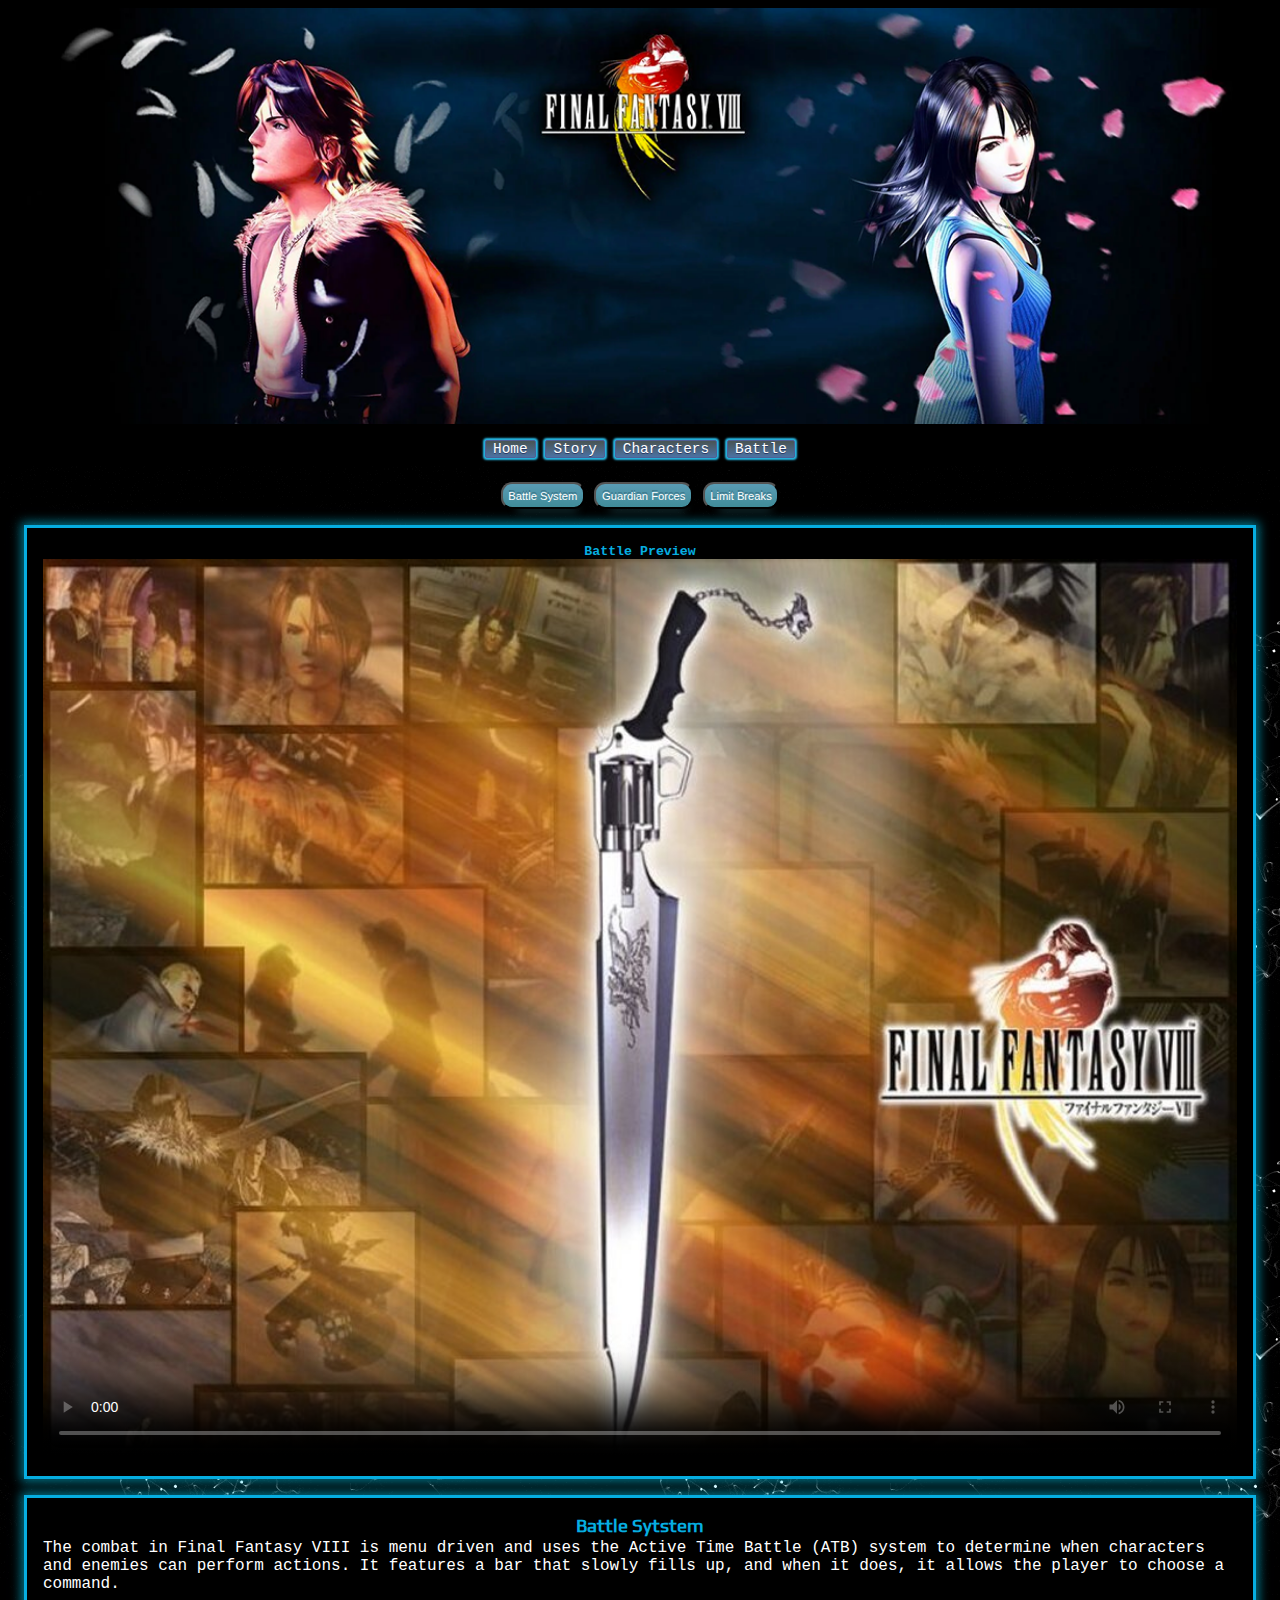
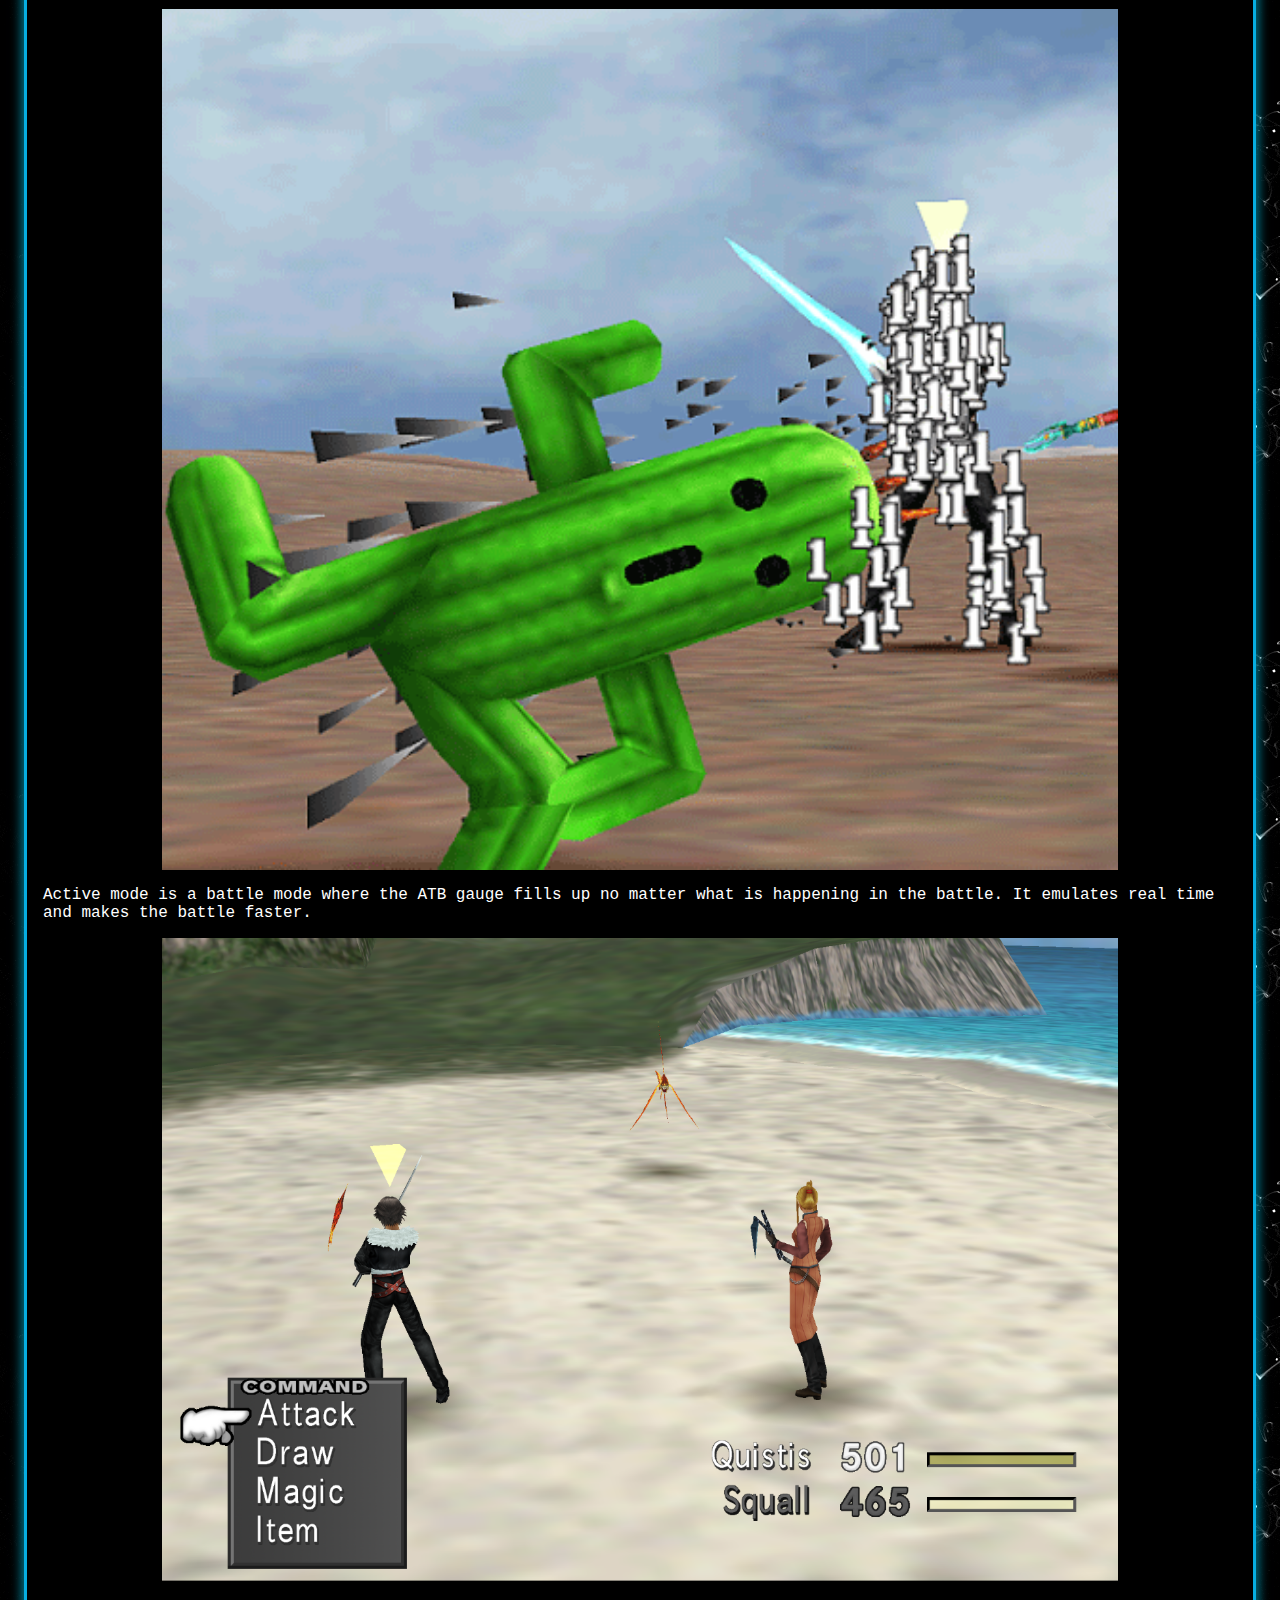
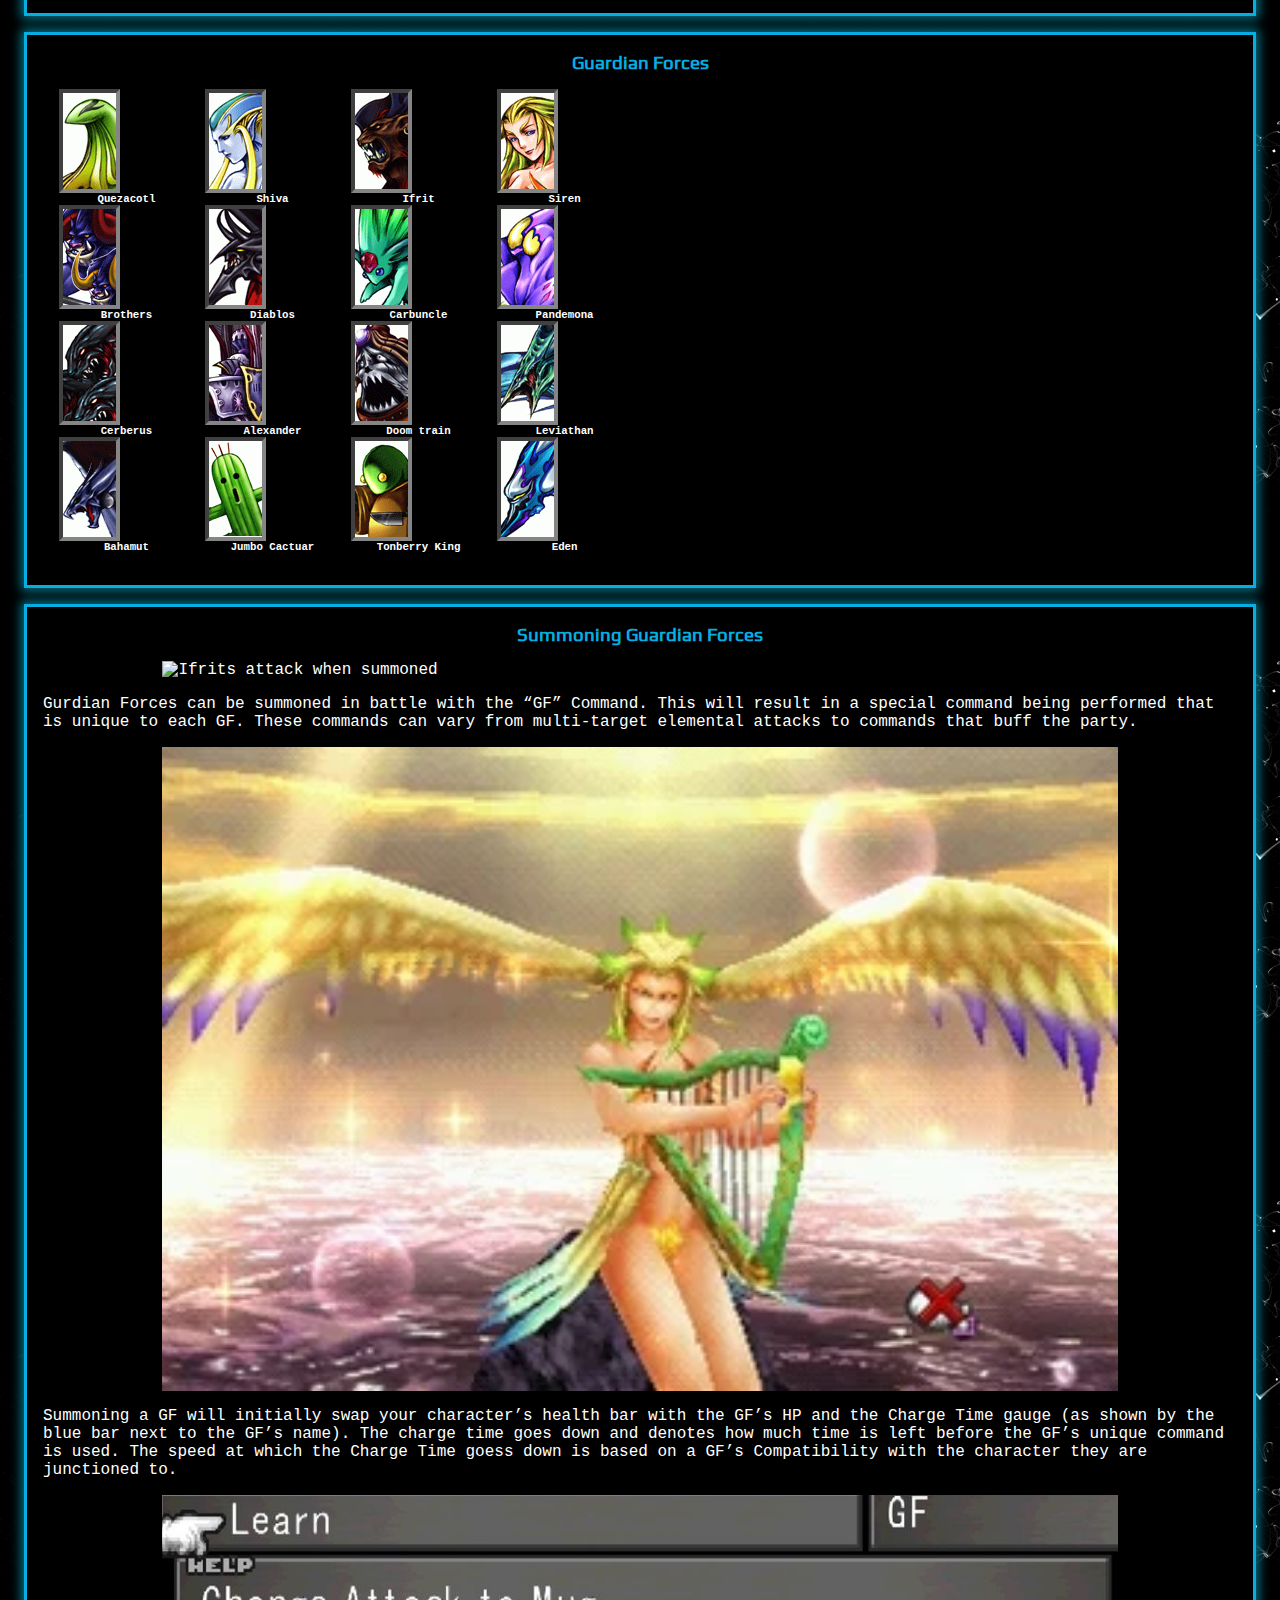
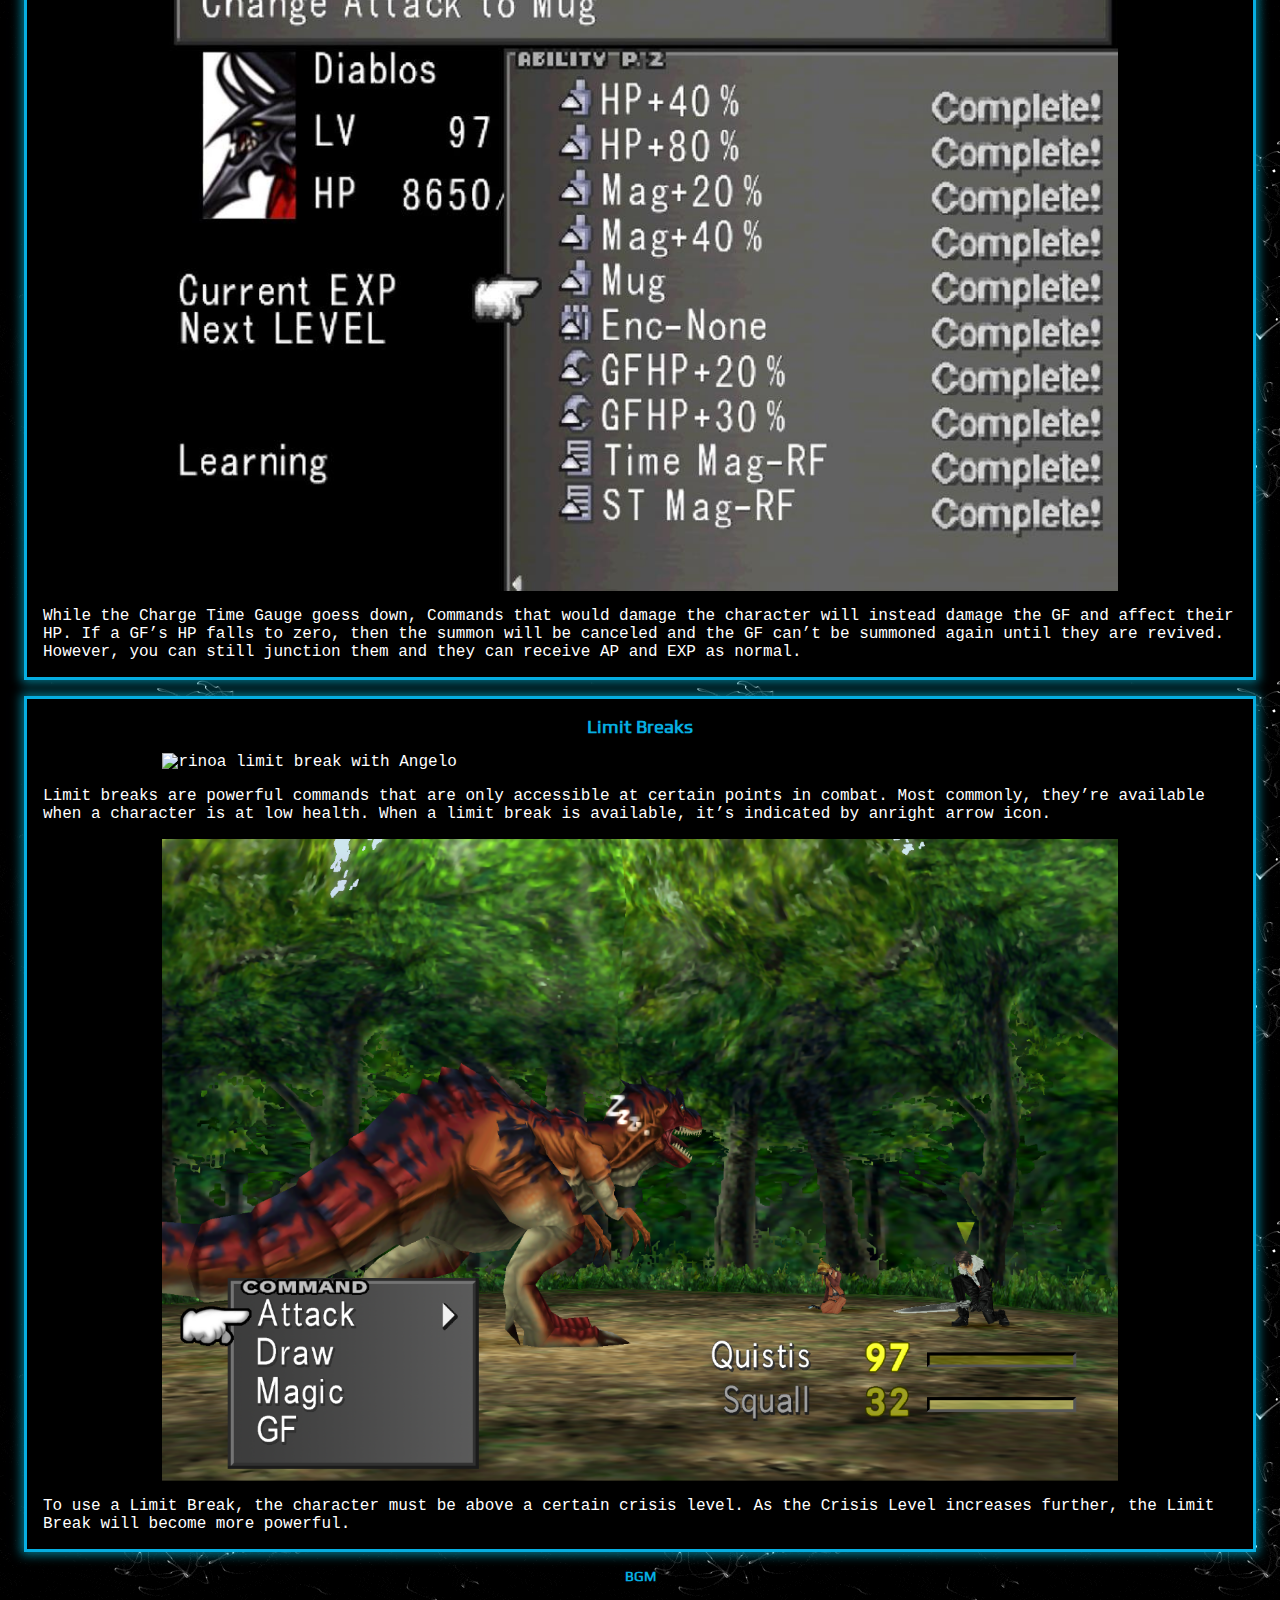
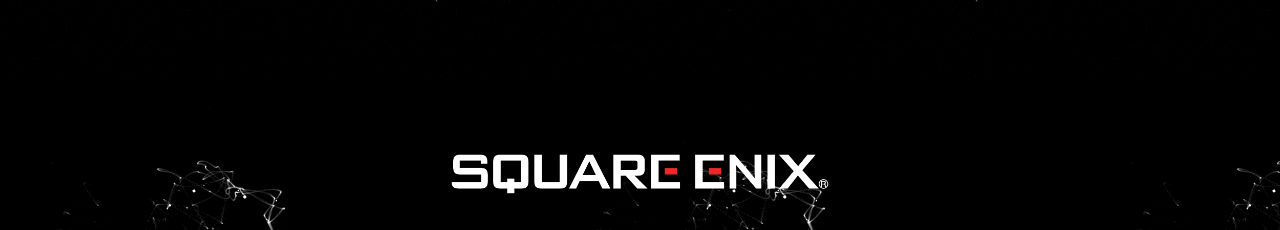
==== commit 359e0b7c: "guardian forces added" ====
--- a/battle/index.html
+++ b/battle/index.html
@@ -32,7 +32,7 @@
             <nav class="nav_button">
                 <ul class="nav_buttons">
                     <li><a href="#battle__system"><button id="menu__sub">Battle System</button></a></li>
-                    <li><a href="#Guardian__Forces"><button id="menu__sub">Guardian Forces</button></a></li>
+                    <li><a href="#guardian__forces"><button id="menu__sub">Guardian Forces</button></a></li>
                     <li><a href="#limit__breaks"><button id="menu__sub">Limit Breaks</button></a></li>
                 </ul>
             </nav>
@@ -65,12 +65,70 @@
                     alt="Yellow line is the bar that fills up for atb ">
             </section>
 
+            <section class="section">
+                <h3 class="section__heading" id="guardian__forces">Guardian Forces</h3>
+                <div class="character">
+                    <ul class="guardian__list">
+                        <li><img src="../assets/images/Quezacotl.webp" class="modal_img">
+                            <h6>Quezacotl</h6>
+                        </li>
+
+                        <li><img src="../assets/images/Shiva.webp" class="modal_img">
+                            <h6>Shiva</h6>
+                        </li>
+                        <li><img src="../assets/images/Ifrit.webp" class="modal_img">
+                            <h6>Ifrit</h6>
+                        </li>
+                        <li><img src="../assets/images/Siren.webp" class="modal_img">
+                            <h6>Siren</h6>
+                        </li>
+                        <li><img src="../assets/images/Brothers.webp" class="modal_img">
+                            <h6>Brothers</h6>
+                        </li>
+                        <li><img src="../assets/images/Diablos.webp" class="modal_img">
+                            <h6>Diablos</h6>
+                        </li>
+                        <li><img src="../assets/images/Carbuncle.webp" class="modal_img">
+                            <h6>Carbuncle</h6>
+                        </li>
+                        <li><img src="../assets/images/Pandemona.webp" class="modal_img">
+                            <h6>Pandemona</h6>
+                        </li>
+                        <li><img src="../assets/images/Cerberus.webp" class="modal_img">
+                            <h6>Cerberus</h6>
+                        </li>
+                        <li><img src="../assets/images/Alexander.webp" class="modal_img">
+                            <h6>Alexander</h6>
+                        </li>
+                        <li><img src="../assets/images/Doomtrain.webp" class="modal_img">
+                            <h6>Doom train</h6>
+                        <li><img src="../assets/images/Leviathan.webp" class="modal_img">
+                            <h6>Leviathan</h6>
+                        </li>
+                        <li><img src="../assets/images/Bahamut.webp" class="modal_img">
+                            <h6>Bahamut</h6>
+                        </li>
+                        <li><img src="../assets/images/Jumbo_Cactuar.webp" class="modal_img">
+                            <h6>Jumbo Cactuar</h6>
+                        </li>
+                        <li><img src="../assets/images/Tonberry_King.webp" class="modal_img">
+                            <h6>Tonberry King</h6>
+                        </li>
+                        <li><img src="../assets/images/Eden.webp" class="modal_img">
+                            <h6>Eden</h6>
+                        </li>
+
+                    </ul>
+                </div>
+            </section>
+
             <section class="section" id="Summon__gf">
-                <h3 class="section__heading" id="Guardian__Forces">Summoning Guardian Forces</h3>
+                <h3 class="section__heading" id="summoning">Summoning Guardian Forces</h3>
                 <p class="section__paragraph">
 
                     <img class="battle_img" src="../assets/images/ifrit summon.gif" alt="Ifrits attack when summoned">
-                    GFs can be summoned in battle with the “GF” Command. This will result in a special command being
+                    Gurdian Forces can be summoned in battle with the “GF” Command. This will result in a special
+                    command being
                     performed that is unique to each GF. These commands can vary from multi-target elemental attacks to
                     commands that buff the party.
 
@@ -92,6 +150,9 @@
                     receive AP and EXP as normal.
                 </p>
             </section>
+
+
+
 
             <section class="section">
                 <h3 class="section__heading" id="limit__breaks">Limit Breaks</h3>
--- a/style.css
+++ b/style.css
@@ -75,9 +75,6 @@
   border: 3px solid rgba(163, 163, 163, 0.82);
   cursor: pointer;
   background-color: rgb(0, 0, 0);
-}
-
-@media (min-width: 60rem) {
 }
 
 @media (min-width: 23rem) {
@@ -313,6 +310,7 @@
 }
 
 /*Inside Modal */
+
 .modal__content {
   display: flex;
   flex-direction: column;
@@ -353,14 +351,13 @@
   margin-bottom: 1em;
 }
 
-.gf_img {
-  height: auto;
-  position: relative;
-  display: block;
-  margin: auto;
-  width: 80%;
-  margin-top: 1em;
-  margin-bottom: 1em;
+.guardian__list {
+  column-gap: 0.7em;
+  justify-content: space-evenly;
+  display: grid;
+  grid-template-columns: 1fr 1fr 1fr 1fr;
+
+  text-align: center;
 }
 
 /*footer*/
@@ -386,5 +383,4 @@
   align-items: center;
   margin: auto;
   margin-top: 1em;
-  border-bottom: 1px solid;
-}
+}
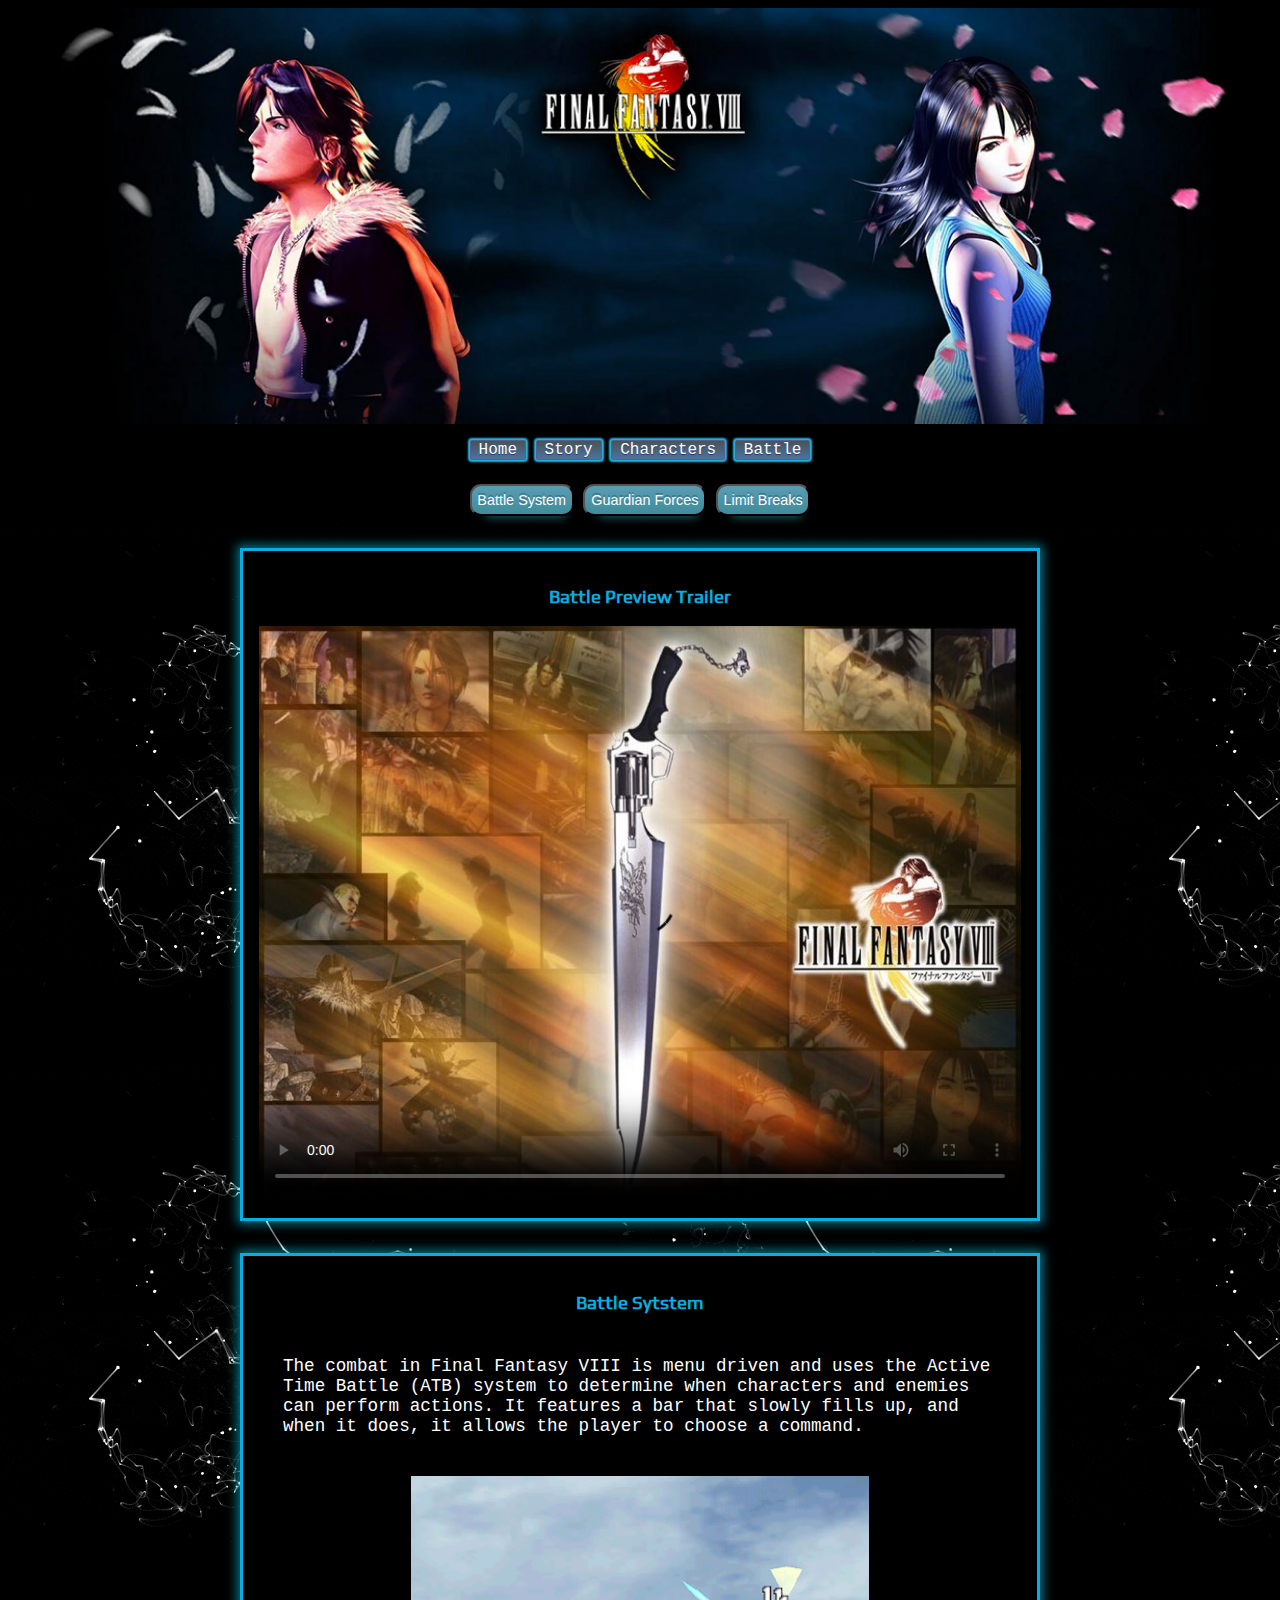
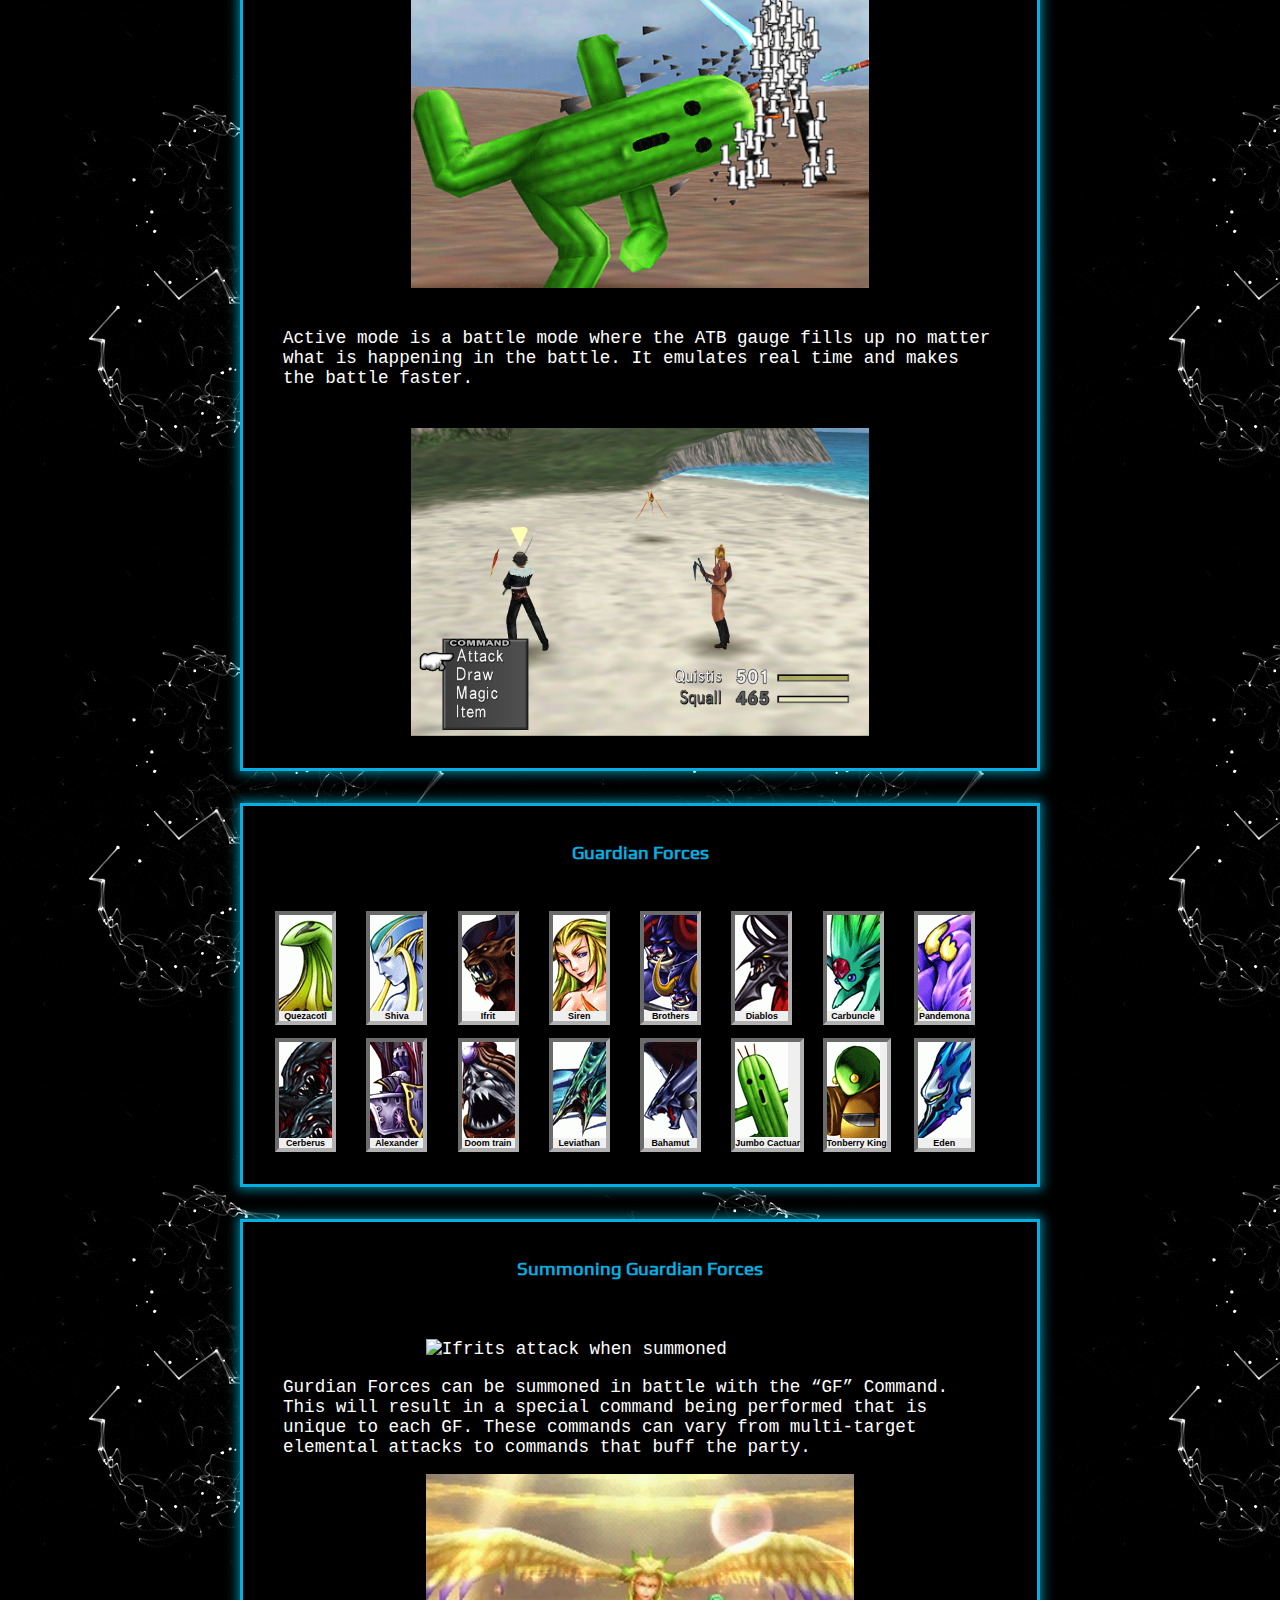
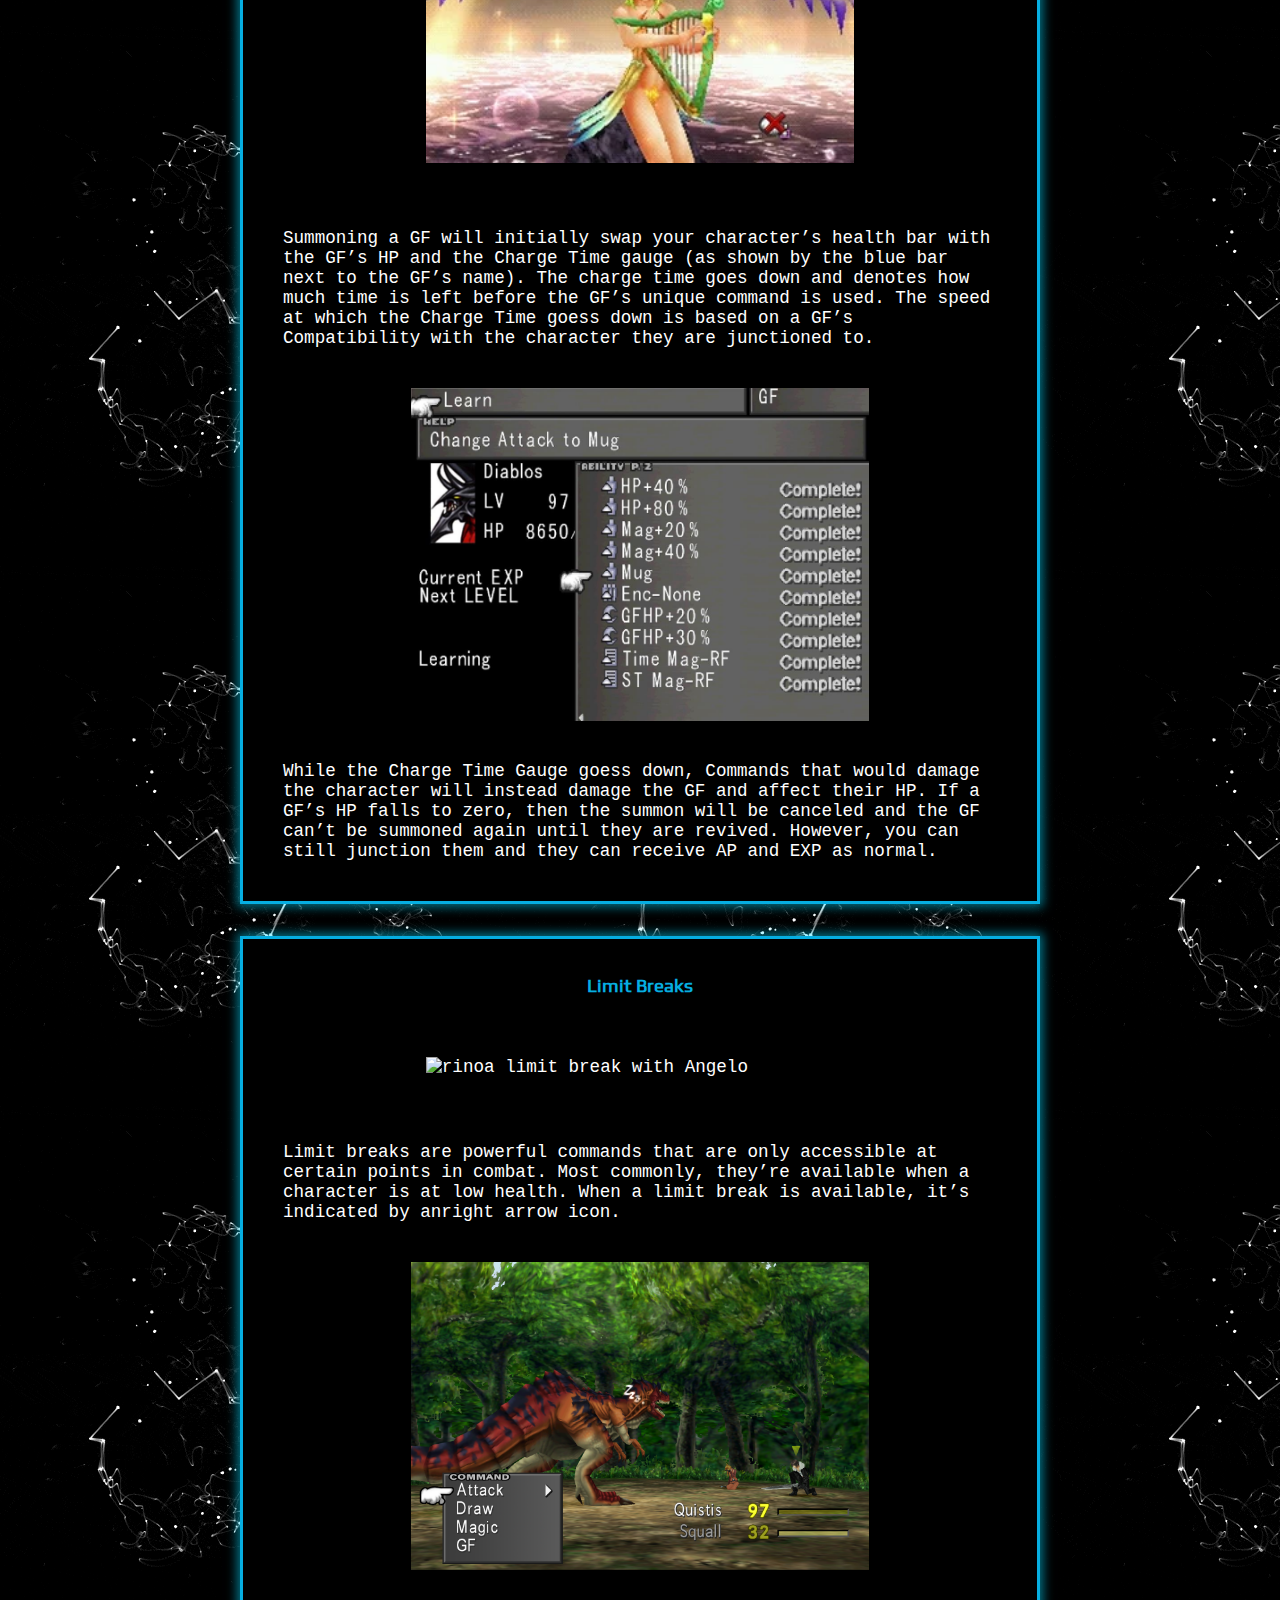
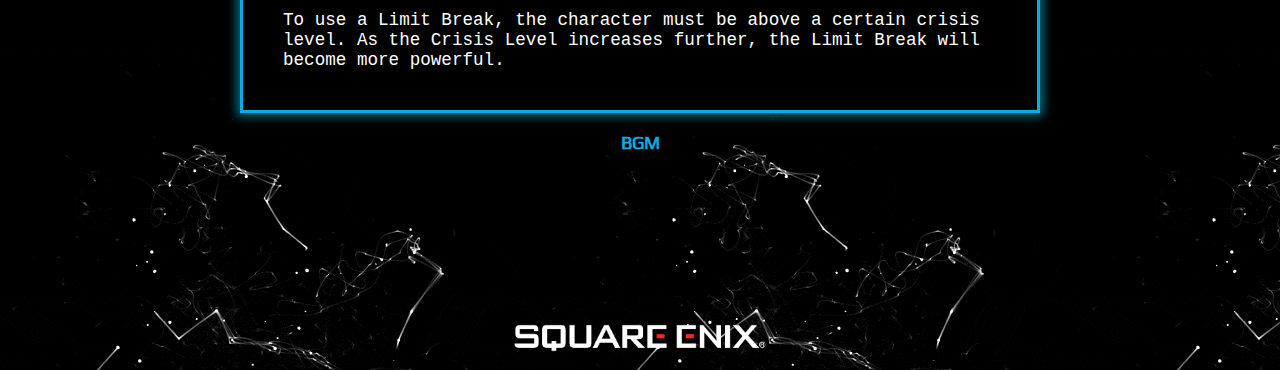
==== commit cfb91322: "Complete, updated" ====
--- a/battle/index.html
+++ b/battle/index.html
@@ -37,8 +37,8 @@
                 </ul>
             </nav>
 
-            <section class="section">
-                <h5 class="section__heading">Battle Preview</h5>
+            <section class="section" id="section__battle">
+                <h3 class="section__heading">Battle Preview Trailer</h3>
                 <video controls poster="../assets/images/gunblade.jpeg" width="100%">
                     <source src="../assets/video/battletrailer.mp4" alt="final fantasy 8 battle trailer" controls
                         class="gallery__video" controls>
@@ -46,7 +46,7 @@
             </section>
 
 
-            <section class="section">
+            <section class="section" id="section__battle">
                 <h3 class="section__heading" id="battle__system">Battle Sytstem</h3>
                 <p class="section__paragraph">
 
@@ -65,126 +65,157 @@
                     alt="Yellow line is the bar that fills up for atb ">
             </section>
 
-            <section class="section">
+            <section class="section" id="section__battle">
                 <h3 class="section__heading" id="guardian__forces">Guardian Forces</h3>
-                <div class="character">
-                    <ul class="guardian__list">
-                        <li><img src="../assets/images/Quezacotl.webp" class="modal_img">
+
+                <ul class="guardian__list">
+                    <li><button class="gf_img"><img src="../assets/images/Quezacotl.webp" alt="Quezacotl Icon menu imag"
+                                width="53" height="96">
                             <h6>Quezacotl</h6>
-                        </li>
-
-                        <li><img src="../assets/images/Shiva.webp" class="modal_img">
+                        </button>
+                    </li>
+
+                    <li><button class="gf_img"><img src="../assets/images/Shiva .webp" alt="Shiva Icon menu imag "
+                                width="53" height="96">
                             <h6>Shiva</h6>
-                        </li>
-                        <li><img src="../assets/images/Ifrit.webp" class="modal_img">
+                        </button>
+                    </li>
+                    <li><button class="gf_img"><img src="../assets/images/Ifrit.webp" alt="Ifrit Icon menu image"
+                                width="53" height="96">
                             <h6>Ifrit</h6>
-                        </li>
-                        <li><img src="../assets/images/Siren.webp" class="modal_img">
+                        </button>
+                    </li>
+                    <li><button class="gf_img"><img src="../assets/images/Siren.webp" alt="Siren Icon menu image"
+                                width="53" height="96">
                             <h6>Siren</h6>
-                        </li>
-                        <li><img src="../assets/images/Brothers.webp" class="modal_img">
+                        </button>
+                    </li>
+                    <li><button class="gf_img"><img src="../assets/images/Brothers.webp" alt="Brothers Icon menu image"
+                                width="53" height="96">
                             <h6>Brothers</h6>
-                        </li>
-                        <li><img src="../assets/images/Diablos.webp" class="modal_img">
+                        </button>
+                    </li>
+                    <li><button class="gf_img"><img src="../assets/images/Diablos.webp" alt="Diablos Icon menu image"
+                                width="53" height="96">
                             <h6>Diablos</h6>
-                        </li>
-                        <li><img src="../assets/images/Carbuncle.webp" class="modal_img">
+                        </button>
+                    </li>
+                    <li><button class="gf_img"><img src="../assets/images/Carbuncle.webp"
+                                alt="Carbuncle Icon menu image" width="53" height="96">
                             <h6>Carbuncle</h6>
-                        </li>
-                        <li><img src="../assets/images/Pandemona.webp" class="modal_img">
+                        </button>
+                    </li>
+                    <li><button class="gf_img"><img src="../assets/images/Pandemona.webp"
+                                alt="Pandemona Icon menu image" width="53" height="96">
                             <h6>Pandemona</h6>
-                        </li>
-                        <li><img src="../assets/images/Cerberus.webp" class="modal_img">
+                        </button>
+                    </li>
+                    <li><button class="gf_img"><img src="../assets/images/Cerberus.webp" alt="Cerberus Icon menu image"
+                                width="53" height="96">
                             <h6>Cerberus</h6>
-                        </li>
-                        <li><img src="../assets/images/Alexander.webp" class="modal_img">
+                        </button>
+                    </li>
+                    <li><button class="gf_img"><img src="../assets/images/Alexander.webp"
+                                alt="Alexander Icon menu image" width="53" height="96">
                             <h6>Alexander</h6>
-                        </li>
-                        <li><img src="../assets/images/Doomtrain.webp" class="modal_img">
+                        </button>
+                    </li>
+                    <li><button class="gf_img"><img src="../assets/images/Doomtrain.webp"
+                                alt="Doomtrain Icon menu image" width="53" height="96">
                             <h6>Doom train</h6>
-                        <li><img src="../assets/images/Leviathan.webp" class="modal_img">
+                        </button></li>
+                    <li><button class="gf_img"><img src="../assets/images/Leviathan.webp"
+                                alt="Leviathan Icon menu image" width="53" height="96">
                             <h6>Leviathan</h6>
-                        </li>
-                        <li><img src="../assets/images/Bahamut.webp" class="modal_img">
+                        </button>
+                    </li>
+                    <li><button class="gf_img"><img src="../assets/images/Bahamut.webp" alt="Bahamut Icon menu image"
+                                width="53" height="96">
                             <h6>Bahamut</h6>
-                        </li>
-                        <li><img src="../assets/images/Jumbo_Cactuar.webp" class="modal_img">
+                        </button>
+                    </li>
+                    <li><button class="gf_img"><img src="../assets/images/Jumbo_Cactuar.webp"
+                                alt="Jumbo_Cactuar Icon menu image" width="53" height="96">
                             <h6>Jumbo Cactuar</h6>
-                        </li>
-                        <li><img src="../assets/images/Tonberry_King.webp" class="modal_img">
+                        </button>
+                    </li>
+                    <li><button class="gf_img"><img src="../assets/images/Tonberry_King.webp"
+                                alt="Tonberry_King Icon menu image" width="53" height="96">
                             <h6>Tonberry King</h6>
-                        </li>
-                        <li><img src="../assets/images/Eden.webp" class="modal_img">
+                        </button>
+                    </li>
+                    <li><button class="gf_img"><img src="../assets/images/Eden (1).webp" alt="Eden Icon menu image"
+                                width="53" height="96">
                             <h6>Eden</h6>
-                        </li>
-
-                    </ul>
-                </div>
-            </section>
-
-            <section class="section" id="Summon__gf">
-                <h3 class="section__heading" id="summoning">Summoning Guardian Forces</h3>
-                <p class="section__paragraph">
-
-                    <img class="battle_img" src="../assets/images/ifrit summon.gif" alt="Ifrits attack when summoned">
-                    Gurdian Forces can be summoned in battle with the “GF” Command. This will result in a special
-                    command being
-                    performed that is unique to each GF. These commands can vary from multi-target elemental attacks to
-                    commands that buff the party.
-
-                    <img class="battle_img" src="../assets/images/gd_siren.webp" alt="Siren being summoned">
-
-                <p class="section__paragraph">Summoning a GF will initially swap your character’s health bar with the
-                    GF’s HP and the Charge Time
-                    gauge (as shown by the blue bar next to the GF’s name). The charge time goes down and denotes how
-                    much time is left before the GF’s unique command is used. The speed at which the Charge Time goess
-                    down is based on a GF’s Compatibility with the character they are junctioned to.</p>
-
-                <img class="battle_img" src="../assets/images/GF_Diablos_menu.jpeg"
-                    alt="equipping junction from gf diable">
-
-                <p class="section__paragraph">While the Charge Time Gauge goess down, Commands that would damage the
-                    character will instead damage
-                    the GF and affect their HP. If a GF’s HP falls to zero, then the summon will be canceled and the GF
-                    can’t be summoned again until they are revived. However, you can still junction them and they can
-                    receive AP and EXP as normal.
-                </p>
-            </section>
-
-
-
-
-            <section class="section">
-                <h3 class="section__heading" id="limit__breaks">Limit Breaks</h3>
-                <p class="section__paragraph">
-
-                    <img class="battle_img" src="../assets/images/limitbreak.gif" alt="rinoa limit break with Angelo">
-                <p class="section__paragraph"> Limit breaks are powerful commands that are only accessible at certain
-                    points in combat. Most
-                    commonly, they’re available when a character is at low health. When a limit break is available, it’s
-                    indicated by anright arrow icon.</p>
-                <img class="battle_img" src="../assets/images/limit break indicator.webp"
-                    alt="cursor indicating that limit break is available">
-
-                <p class="section__paragraph"> To use a Limit Break, the character must be above a certain crisis level.
-                    As the Crisis Level
-                    increases further, the Limit Break will become more powerful.</p>
-                </p>
-            </section>
+                        </button>
+                    </li>
+
+                </ul>
+        </div>
+        </section>
+
+        <section class="section" id="section__battle">
+            <h3 class="section__heading" id="summoning">Summoning Guardian Forces</h3>
+            <p class="section__paragraph">
+
+                <img class="battle_img" src="../assets/images/ifrit summon.gif" alt="Ifrits attack when summoned">
+                Gurdian Forces can be summoned in battle with the “GF” Command. This will result in a special
+                command being
+                performed that is unique to each GF. These commands can vary from multi-target elemental attacks to
+                commands that buff the party.
+
+                <img class="battle_img" src="../assets/images/gd_siren.webp" alt="Siren being summoned">
+
+            <p class="section__paragraph">Summoning a GF will initially swap your character’s health bar with the
+                GF’s HP and the Charge Time
+                gauge (as shown by the blue bar next to the GF’s name). The charge time goes down and denotes how
+                much time is left before the GF’s unique command is used. The speed at which the Charge Time goess
+                down is based on a GF’s Compatibility with the character they are junctioned to.</p>
+
+            <img class="battle_img" src="../assets/images/GF_Diablos_menu.jpeg" alt="equipping junction from gf diable">
+
+            <p class="section__paragraph">While the Charge Time Gauge goess down, Commands that would damage the
+                character will instead damage
+                the GF and affect their HP. If a GF’s HP falls to zero, then the summon will be canceled and the GF
+                can’t be summoned again until they are revived. However, you can still junction them and they can
+                receive AP and EXP as normal.
+            </p>
+        </section>
+
+
+
+
+        <section class="section" id="section__battle">
+            <h3 class="section__heading" id="limit__breaks">Limit Breaks</h3>
+            <p class="section__paragraph">
+
+                <img class="battle_img" src="../assets/images/limitbreak.gif" alt="rinoa limit break with Angelo">
+            <p class="section__paragraph"> Limit breaks are powerful commands that are only accessible at certain
+                points in combat. Most
+                commonly, they’re available when a character is at low health. When a limit break is available, it’s
+                indicated by anright arrow icon.</p>
+            <img class="battle_img" src="../assets/images/limit break indicator.webp"
+                alt="cursor indicating that limit break is available">
+
+            <p class="section__paragraph"> To use a Limit Break, the character must be above a certain crisis level.
+                As the Crisis Level
+                increases further, the Limit Break will become more powerful.</p>
+            </p>
+        </section>
         </div>
     </main>
 
-    <footer class="site-footer">
-
-        <h4 class="section__heading">BGM</h4>
-        <iframe style="border-radius:12px"
-            src="https://open.spotify.com/embed/playlist/1GgCJj6oin6shpEtKG6kf1?utm_source=generator&theme=0"
-            width="90%" height="auto" frameBorder="0" allowfullscreen=""
-            allow="autoplay; clipboard-write; encrypted-media; fullscreen; picture-in-picture" loading="lazy"
-            class="footer__playlist"></iframe>
-
-        <img src="../assets/images/Square_Enix_Logo.webp" class="footer__logo" alt="square-enix logo">
-        </div>
+    <footer class="site__footer">
+
+        <h3 class="section__heading">BGM</h4>
+            <iframe style="border-radius:12px"
+                src="https://open.spotify.com/embed/playlist/1GgCJj6oin6shpEtKG6kf1?utm_source=generator&theme=0"
+                width="90%" height="auto" frameBorder="0" allowfullscreen=""
+                allow="autoplay; clipboard-write; encrypted-media; fullscreen; picture-in-picture" loading="lazy"
+                class="footer__playlist"></iframe>
+
+            <img src="../assets/images/Square_Enix_Logo.webp" class="footer__logo" alt="square-enix logo">
+            </div>
     </footer>
 
     <script src="../battle/script.js"></script>
--- a/style.css
+++ b/style.css
@@ -4,7 +4,7 @@
   padding: 0;
 }
 
-/*global*/
+/*------global------*/
 
 @font-face {
   font-family: "playregular";
@@ -23,10 +23,6 @@
 h4 {
   font-family: playregular;
   font-size: 0.9em;
-}
-
-& > {
-  margin: 0 0 0.5rem 0;
 }
 
 ul,
@@ -55,7 +51,14 @@
 /* Layout */
 
 .wrapper {
-  max-width: 80rem;
+  max-width: 81rem;
+  margin-left: auto;
+  margin-right: auto;
+  padding: 0 0.5rem;
+}
+
+.wrapper__main {
+  max-width: 81rem;
   margin-left: auto;
   margin-right: auto;
   padding: 0 0.5rem;
@@ -76,6 +79,7 @@
   cursor: pointer;
   background-color: rgb(0, 0, 0);
 }
+/*-----------Media Breakpoints---------------*/
 
 @media (min-width: 23rem) {
   .gallery__image {
@@ -83,9 +87,128 @@
     display: grid;
     grid-template-columns: 1fr;
   }
-}
-
-/*header*/
+
+  .character {
+    grid-template-columns: 1fr 1fr;
+  }
+  .guardian__list {
+    grid-template-columns: 1fr 1fr;
+    position: relative;
+  }
+}
+
+@media (min-width: 24rem) {
+  .guardian__list {
+    grid-template-columns: 1fr 1fr 1fr;
+    margin: auto;
+    position: relative;
+  }
+
+  .section__paragraph {
+    font-size: 1.1rem;
+    padding: 1.5rem;
+  }
+}
+
+@media (min-width: 31rem) {
+  .character {
+    display: grid;
+    grid-template-columns: 1fr 1fr 1fr;
+    gap: 1em;
+    text-align: center;
+  }
+  .guardian__list {
+    grid-template-columns: 1fr 1fr 1fr 1fr;
+    position: relative;
+  }
+}
+
+@media (min-width: 37rem) {
+  .section {
+    margin-top: 2rem;
+    margin-bottom: 2rem;
+    margin: 2rem 2rem;
+    padding: 0.5rem;
+    text-align: start;
+  }
+
+  #nav__menu {
+    font-size: 1.4rem;
+  }
+
+  .nav_buttons {
+    gap: 2em;
+  }
+
+  .battle_img {
+    max-width: 60%;
+  }
+
+  .guardian__list {
+    grid-template-columns: 1fr 1fr 1fr 1fr 1fr 1fr;
+    position: relative;
+  }
+}
+
+@media (min-width: 45rem) {
+  .guardian__list {
+    grid-template-columns: 1fr 1fr 1fr 1fr 1fr 1fr 1fr;
+    position: relative;
+  }
+}
+
+@media (min-width: 56rem) {
+  .guardian__list {
+    grid-template-columns: 1fr 1fr 1fr 1fr 1fr 1fr 1fr 1fr;
+    position: relative;
+  }
+  .footer__logo {
+    max-width: 50%;
+  }
+  #section__story {
+    margin: auto;
+    max-width: 45rem;
+    margin-top: 2rem;
+  }
+
+  .marquee {
+    font-size: larger;
+  }
+
+  #section__character {
+    max-width: 45rem;
+    margin: auto;
+    margin-top: 2rem;
+  }
+
+  #section__battle {
+    max-width: 50rem;
+    margin: auto;
+    margin-top: 2rem;
+  }
+}
+
+@media (min-width: 62rem) {
+  .wrapper__main {
+    margin: auto;
+    display: flex;
+    flex-direction: row;
+    align-items: flex-start;
+  }
+
+  .available__image {
+    max-width: 10%;
+    height: auto;
+  }
+
+  .available {
+    justify-content: center;
+    margin: auto;
+    gap: 1;
+  }
+}
+
+/*------header*------*/
 
 header {
   display: block;
@@ -100,6 +223,7 @@
 
 .banner__image {
   width: 100%;
+  height: auto;
 }
 
 .nav_buttons {
@@ -108,8 +232,9 @@
   gap: 0.6em;
   margin-top: 1rem;
 }
+
 #nav__menu {
-  font-size: 0.9rem;
+  font-size: 1rem;
   font-family: "Courier New", Courier, monospace;
   box-shadow: 0px 0px 2px 2px #27b9e6;
   background: linear-gradient(to bottom, #495557 5%, #4b72a3 100%);
@@ -130,7 +255,7 @@
   transform: translate(0.1rem, -0.5ex);
 }
 
-/*main Home*/
+/*------main Home------*/
 
 .section {
   margin-top: 1.5rem;
@@ -141,13 +266,23 @@
   align-items: center;
   text-align: start;
   border: 3px solid var(--color-accent-2);
-  -webkit-box-shadow: 0px 0px 10px 3px rgba(3, 217, 255, 0.53);
-  -moz-box-shadow: 0px 0px 10px 3px rgba(3, 217, 255, 0.53);
+  box-shadow: 0px 0px 10px 3px rgba(3, 217, 255, 0.53);
+  box-shadow: 0px 0px 10px 3px rgba(3, 217, 255, 0.53);
   padding: 1rem;
 }
 
-.section__paragraph {
-  margin-top: 0.2rem;
+#section__main {
+  margin-top: 1.5rem;
+  margin-bottom: 1.5rem;
+  margin: 0.5rem 0.5rem;
+  color: var(--color-accent-3);
+  background-color: black;
+  align-items: center;
+  text-align: start;
+  border: 3px solid var(--color-accent-2);
+  box-shadow: 0px 0px 10px 3px rgba(3, 217, 255, 0.53);
+  box-shadow: 0px 0px 10px 3px rgba(3, 217, 255, 0.53);
+  padding: 1rem;
 }
 
 .gallery__video {
@@ -169,6 +304,8 @@
   justify-content: center;
   margin: auto;
   color: var(--color-accent-2);
+  margin-bottom: 1em;
+  margin-top: 1em;
 }
 .available {
   margin: auto;
@@ -176,25 +313,28 @@
   display: flex;
   gap: 1em;
   align-items: center;
-  justify-content: space-between;
+  justify-content: center;
 }
 
 .available img {
   width: 20%;
   display: flex;
   align-items: center;
-}
-
-/*story Layout*/
+  gap: 1;
+}
+
+/*------story Layout------*/
 
 .marquee {
-  height: 1rem;
+  height: 1.5rem;
   width: auto;
-  color: var(--color-accent-2);
+  color: var(--color-accent-3);
   overflow: hidden;
   position: relative;
   background-color: darkslategrey;
   font-family: "Courier New", Courier, monospace;
+  text-align: center;
+  margin-top: 2em;
 }
 
 .marquee div {
@@ -222,7 +362,6 @@
 }
 
 .story__img {
-  height: auto;
   position: relative;
   display: block;
   margin: auto;
@@ -230,7 +369,7 @@
   margin-top: 1em;
 }
 
-/* Characters Layout*/
+/* -------Characters Page Layout--------*/
 
 #menu__sub {
   box-shadow: 4px 13px 10px -12px #276873;
@@ -240,8 +379,8 @@
   display: inline-block;
   cursor: pointer;
   color: var(--color-accent-3);
-  font-size: 0.7em;
-  padding: 0.5em 0.5em;
+  font-size: 0.9em;
+  padding: 0.4em 0.4em;
   text-decoration: none;
   text-shadow: 0px -2px 0px rgb(61 118 138);
 }
@@ -250,7 +389,6 @@
   column-gap: 1em;
   row-gap: 1em;
   display: grid;
-  grid-template-columns: 1fr 1fr;
   margin: 1rem 1rem;
   text-align: center;
 }
@@ -289,8 +427,8 @@
 }
 
 .modal__container {
-  padding: 0.5em;
-  max-width: 40vh;
+  padding: 0.1em;
+  max-width: 50vh;
   border: 0;
   box-shadow: 0 0 1em rgb(0 0 0 / 0.7);
   background-color: black;
@@ -302,14 +440,15 @@
   left: 50%;
   transform: translate(-50%, -50%);
   z-index: 1000;
-  width: 18rem;
+  min-width: 19rem;
+  max-width: 28rem;
 }
 
 .modal__container::backdrop {
   background: rgb(0 0 0 / 0.7);
 }
 
-/*Inside Modal */
+/*-----Inside Character Modal----- */
 
 .modal__content {
   display: flex;
@@ -339,7 +478,7 @@
   text-shadow: 0px 1px 0px #283966;
 }
 
-/*battle layout*/
+/*------battle page layout---------*/
 
 .battle_img {
   height: auto;
@@ -352,30 +491,40 @@
 }
 
 .guardian__list {
-  column-gap: 0.7em;
-  justify-content: space-evenly;
   display: grid;
-  grid-template-columns: 1fr 1fr 1fr 1fr;
-
-  text-align: center;
-}
-
-/*footer*/
+  justify-content: center;
+  align-items: center;
+  padding: 1em;
+  position: relative;
+}
+
+.gf_img {
+  border: 4px inset rgba(163, 163, 163, 0.82);
+  height: auto;
+  margin-top: 1em;
+}
+
+/*--------footer---------*/
+
+.chocobo {
+  width: 10%;
+}
 
 .site__footer {
   margin: auto;
   display: block;
   align-items: center;
   justify-content: center;
-  margin-bottom: 1rem;
+  background-color: transparent;
 }
 
 .footer__logo {
-  width: 30%;
-  display: flex;
-  align-items: center;
-  margin: auto;
-  margin-bottom: 2em;
+  width: 20%;
+  display: flex;
+  align-items: center;
+  margin: auto;
+  margin-bottom: 1em;
+  max-width: 30%;
 }
 
 .footer__playlist {
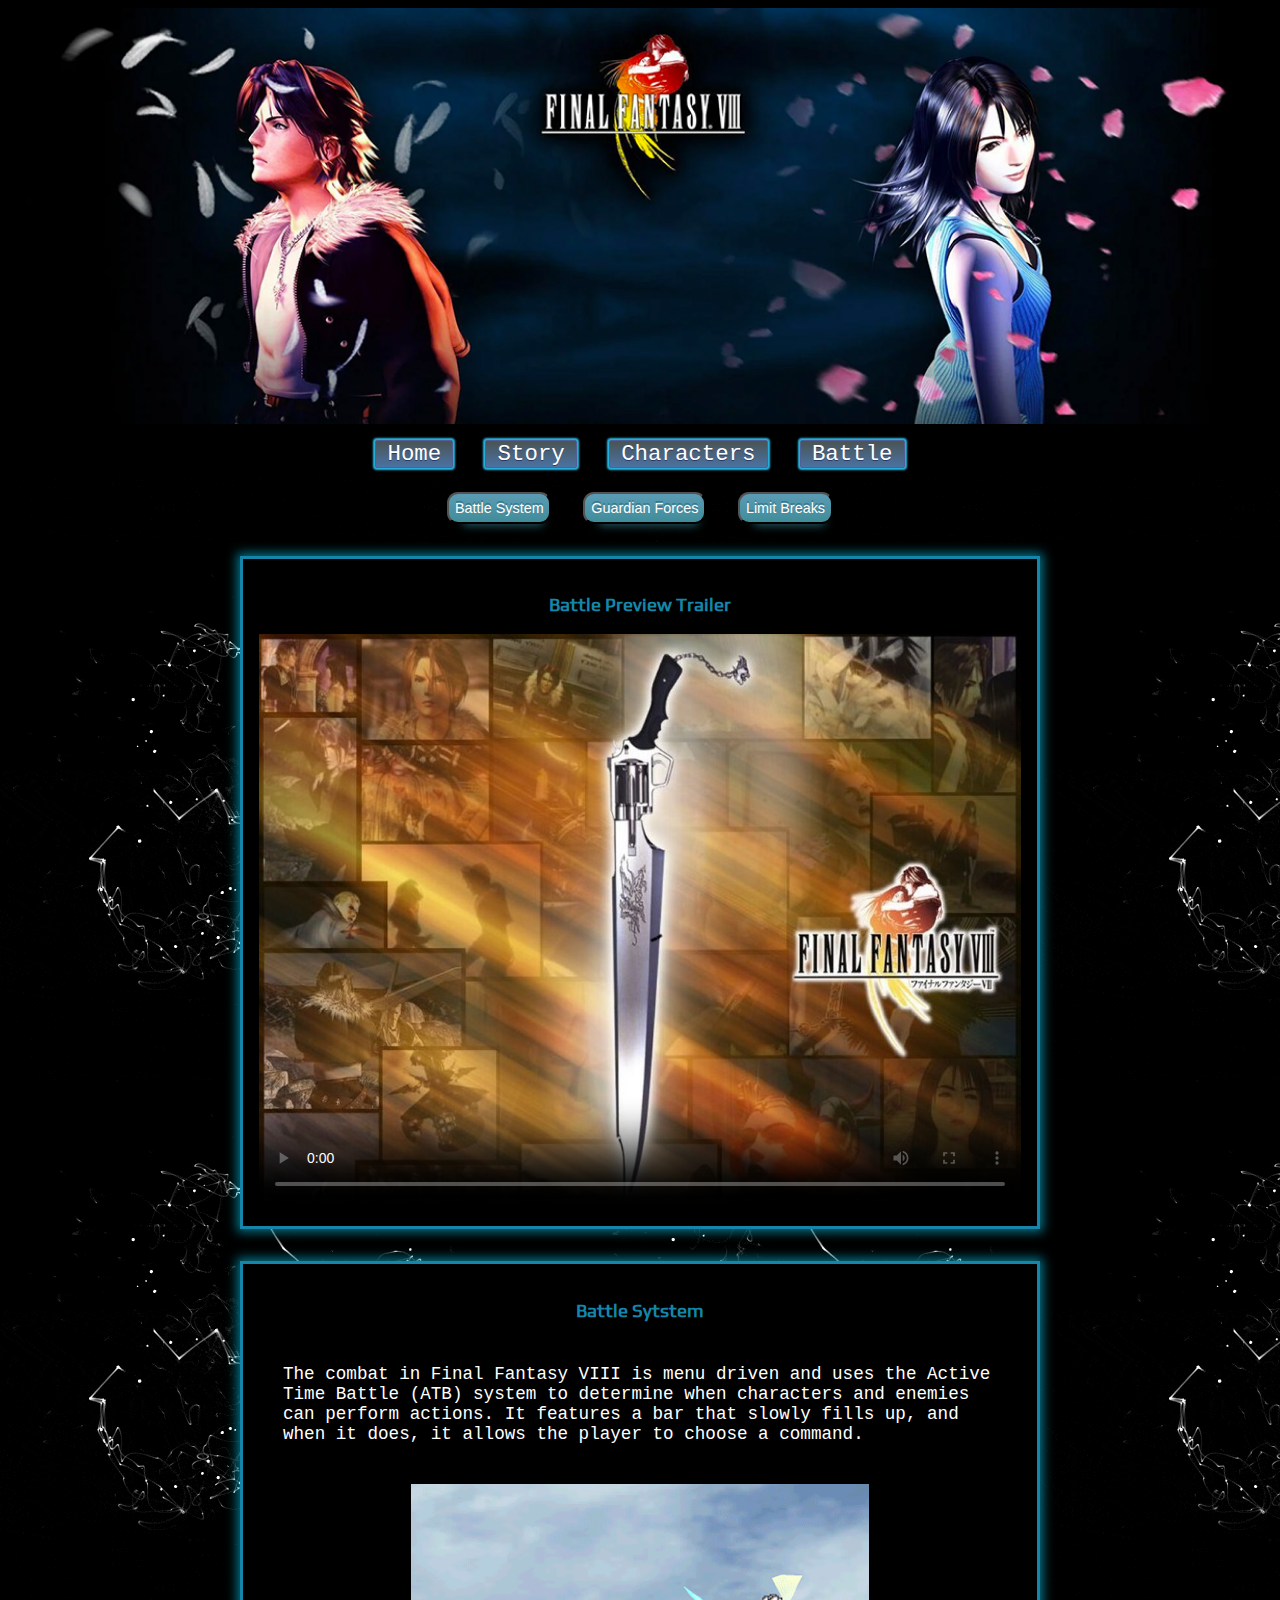
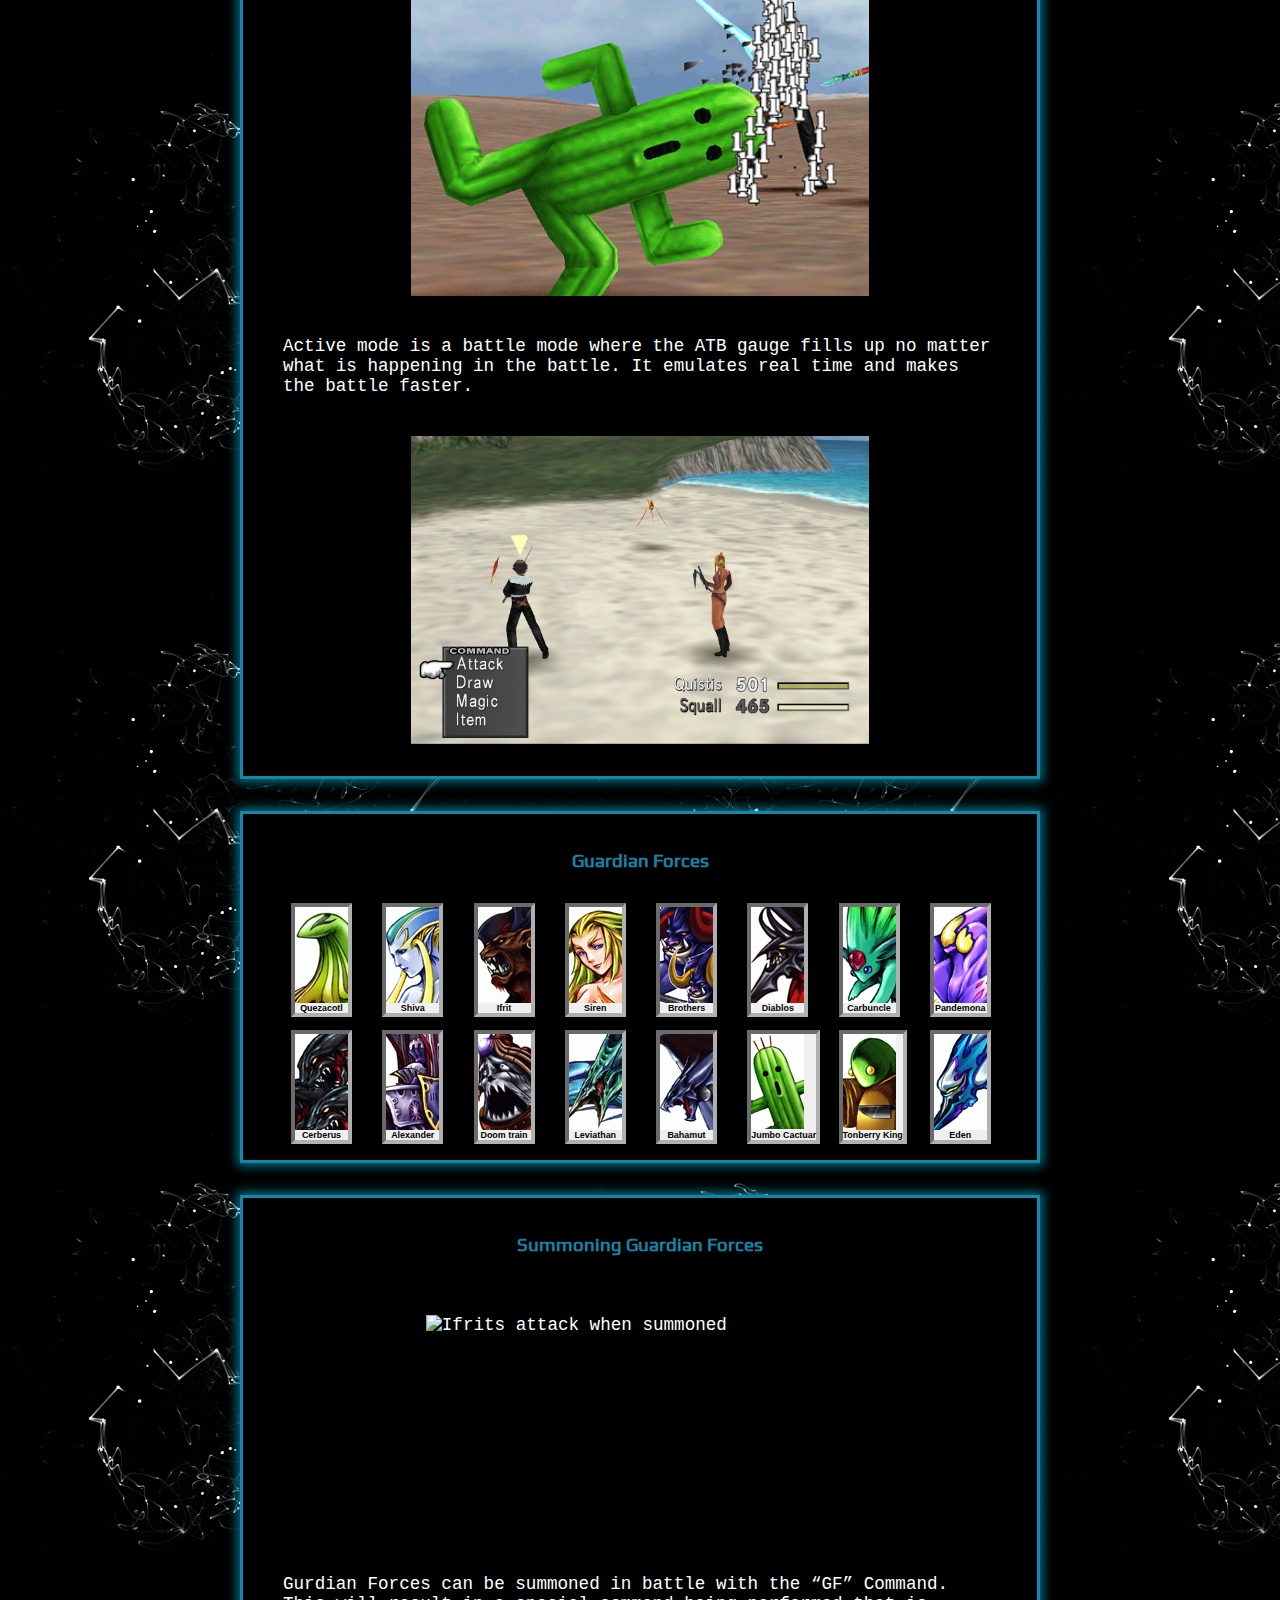
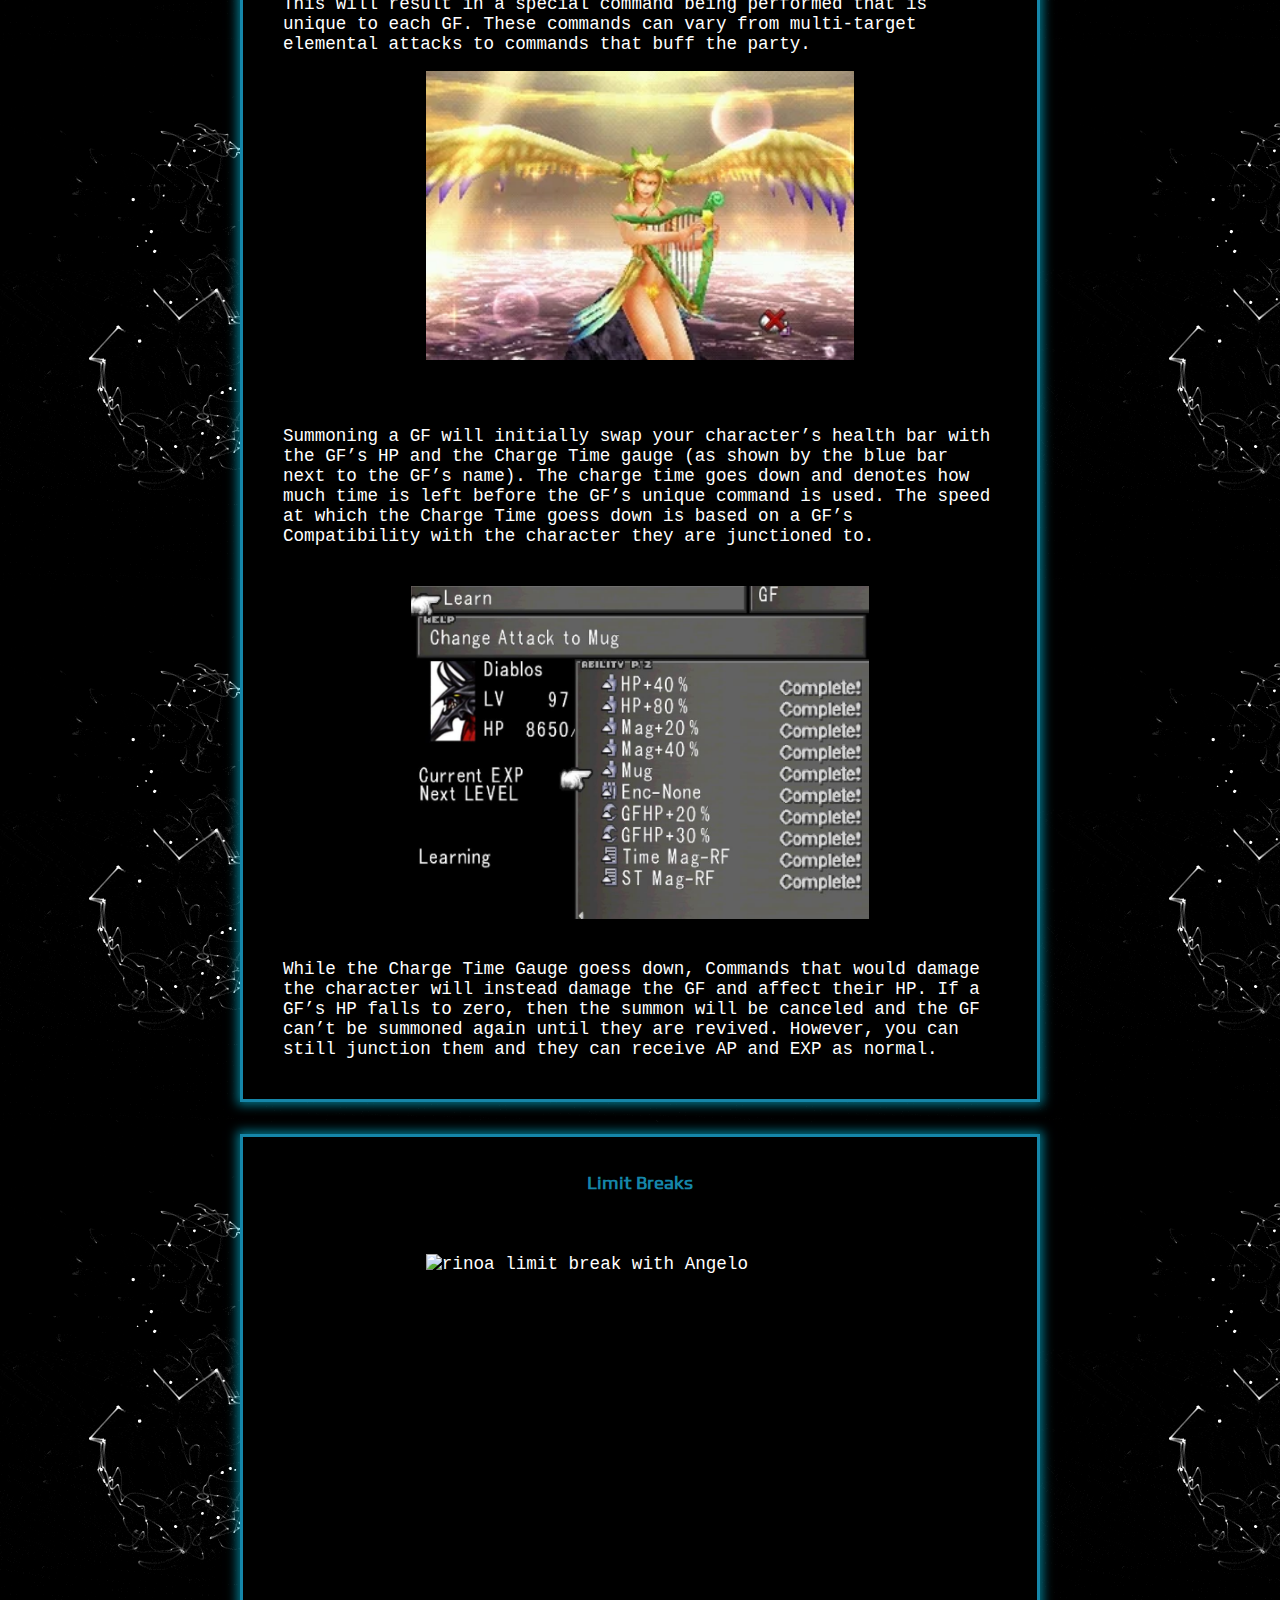
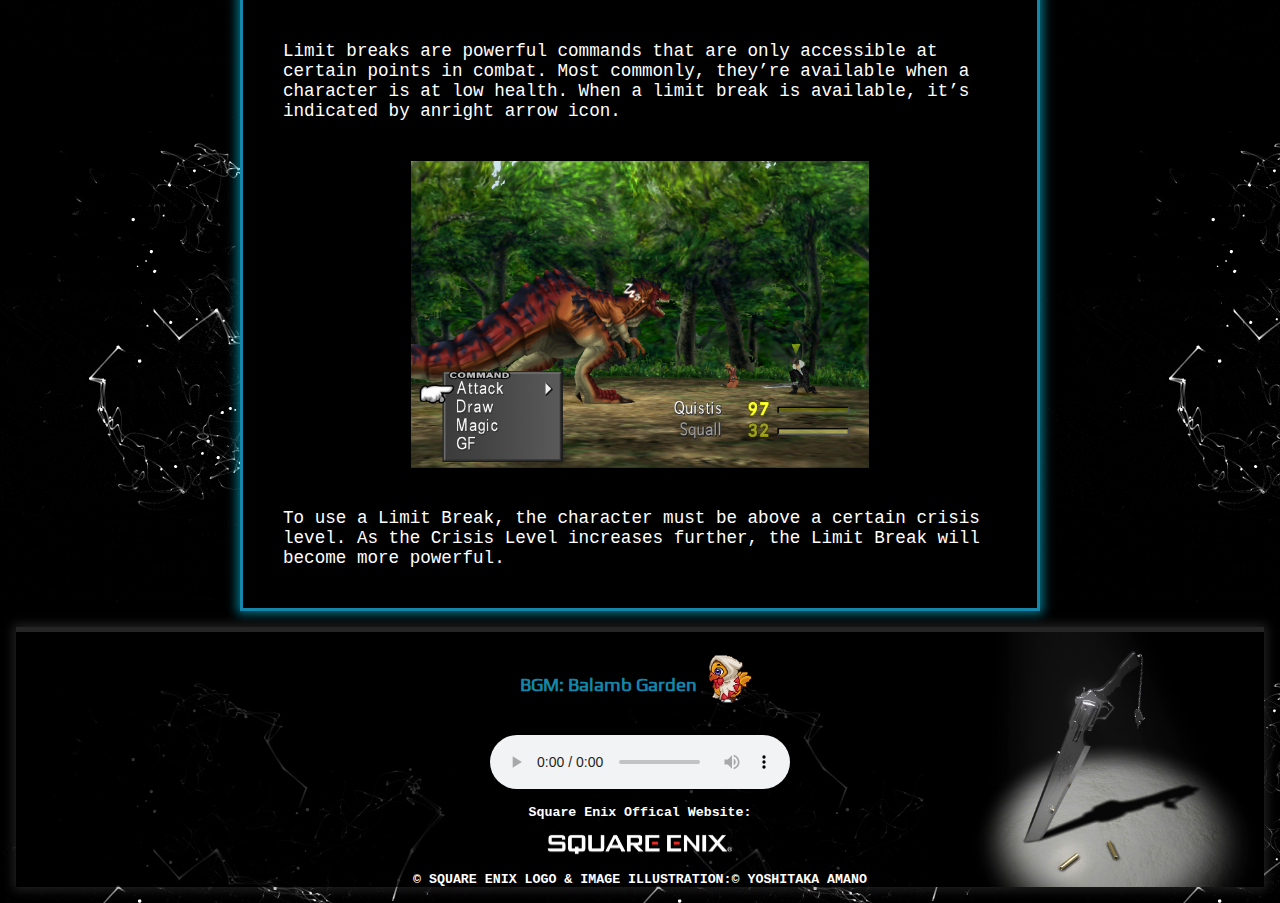
==== commit e0ef48c4: "Finalized Project" ====
--- a/battle/index.html
+++ b/battle/index.html
@@ -11,7 +11,8 @@
 <body>
     <header>
         <div class="wrapper">
-            <img src="../assets/background/rinoa squall copy.webp" class="banner__image" />
+            <img src="../assets/background/rinoa squall copy.webp" width="1300" height="433" alt="Squall and rinoa"
+                class="banner__image" />
         </div>
         <nav class="nav_button">
             <ul class="nav_buttons">
@@ -53,7 +54,8 @@
                     The combat in Final Fantasy VIII is menu driven and uses the Active Time Battle (ATB) system to
                     determine when characters and enemies can perform actions. It features a bar that slowly fills up,
                     and when it does, it allows the player to choose a command.</p>
-                <img class="battle_img" src="../assets/images/cactuar attack.webp" alt="Cactuar attacking Squall">
+                <img class="battle_img" src="../assets/images/cactuar attack.webp" width="500" height="451"
+                    alt="Cactuar attacking Squall">
 
                 <p class="section__paragraph">
                     Active mode is a battle mode where the
@@ -61,7 +63,7 @@
                     battle faster.
                 </p>
 
-                <img class="battle_img" src="../assets/images/atb battle.webp"
+                <img class="battle_img" src="../assets/images/atb battle.webp" width="1400" height="942"
                     alt="Yellow line is the bar that fills up for atb ">
             </section>
 
@@ -69,13 +71,13 @@
                 <h3 class="section__heading" id="guardian__forces">Guardian Forces</h3>
 
                 <ul class="guardian__list">
-                    <li><button class="gf_img"><img src="../assets/images/Quezacotl.webp" alt="Quezacotl Icon menu imag"
-                                width="53" height="96">
+                    <li><button class="gf_img"><img src="../assets/images/Quezacotl.webp"
+                                alt="Quezacotl Icon menu image" width="53" height="96">
                             <h6>Quezacotl</h6>
                         </button>
                     </li>
 
-                    <li><button class="gf_img"><img src="../assets/images/Shiva .webp" alt="Shiva Icon menu imag "
+                    <li><button class="gf_img"><img src="../assets/images/Shiva .webp" alt="Shiva Icon menu image "
                                 width="53" height="96">
                             <h6>Shiva</h6>
                         </button>
@@ -158,13 +160,15 @@
             <h3 class="section__heading" id="summoning">Summoning Guardian Forces</h3>
             <p class="section__paragraph">
 
-                <img class="battle_img" src="../assets/images/ifrit summon.gif" alt="Ifrits attack when summoned">
+                <img class="battle_img" src="../assets/images/ifrit summon.gif" width="444" height="250"
+                    alt="Ifrits attack when summoned">
                 Gurdian Forces can be summoned in battle with the “GF” Command. This will result in a special
                 command being
                 performed that is unique to each GF. These commands can vary from multi-target elemental attacks to
                 commands that buff the party.
 
-                <img class="battle_img" src="../assets/images/gd_siren.webp" alt="Siren being summoned">
+                <img class="battle_img" src="../assets/images/gd_siren.webp" width="325" height="219"
+                    alt="Siren being summoned">
 
             <p class="section__paragraph">Summoning a GF will initially swap your character’s health bar with the
                 GF’s HP and the Charge Time
@@ -172,7 +176,8 @@
                 much time is left before the GF’s unique command is used. The speed at which the Charge Time goess
                 down is based on a GF’s Compatibility with the character they are junctioned to.</p>
 
-            <img class="battle_img" src="../assets/images/GF_Diablos_menu.jpeg" alt="equipping junction from gf diable">
+            <img class="battle_img" src="../assets/images/GF_Diablos_menu.jpeg" width="1024" height="746"
+                alt="equipping junction from gf diable">
 
             <p class="section__paragraph">While the Charge Time Gauge goess down, Commands that would damage the
                 character will instead damage
@@ -189,12 +194,13 @@
             <h3 class="section__heading" id="limit__breaks">Limit Breaks</h3>
             <p class="section__paragraph">
 
-                <img class="battle_img" src="../assets/images/limitbreak.gif" alt="rinoa limit break with Angelo">
+                <img class="battle_img" src="../assets/images/limitbreak.gif" width="640" height="480"
+                    alt="rinoa limit break with Angelo">
             <p class="section__paragraph"> Limit breaks are powerful commands that are only accessible at certain
                 points in combat. Most
                 commonly, they’re available when a character is at low health. When a limit break is available, it’s
                 indicated by anright arrow icon.</p>
-            <img class="battle_img" src="../assets/images/limit break indicator.webp"
+            <img class="battle_img" src="../assets/images/limit break indicator.webp" width="1400" height="942"
                 alt="cursor indicating that limit break is available">
 
             <p class="section__paragraph"> To use a Limit Break, the character must be above a certain crisis level.
@@ -206,16 +212,20 @@
     </main>
 
     <footer class="site__footer">
-
-        <h3 class="section__heading">BGM</h4>
-            <iframe style="border-radius:12px"
-                src="https://open.spotify.com/embed/playlist/1GgCJj6oin6shpEtKG6kf1?utm_source=generator&theme=0"
-                width="90%" height="auto" frameBorder="0" allowfullscreen=""
-                allow="autoplay; clipboard-write; encrypted-media; fullscreen; picture-in-picture" loading="lazy"
-                class="footer__playlist"></iframe>
-
-            <img src="../assets/images/Square_Enix_Logo.webp" class="footer__logo" alt="square-enix logo">
-            </div>
+        <h3 class="section__heading">BGM: Balamb Garden <img class="chocobo" src="../assets/images/chocomage.gif"
+                width="720" height="752" alt="chocobo singing"></h3>
+
+        <audio class="section__heading" controls autoplay>
+            <source src="../assets/balam_garden theme.mp3" type="audio/ogg" alt="Balamb Garden music theme in game">
+        </audio>
+        <h5 class="section__heading" id="trademark">Square Enix Offical Website:</h5>
+        <a href="https://www.square-enix-games.com/en_EU/home"> <img src="../assets/images/Square_Enix_Logo.webp"
+                width="3000" height="375" class="footer__logo" alt="square-enix logo"></a>
+
+        <h5 class="section__heading" id="trademark">© SQUARE ENIX
+            LOGO & IMAGE ILLUSTRATION:© YOSHITAKA AMANO</h5>
+
+        </div>
     </footer>
 
     <script src="../battle/script.js"></script>
--- a/style.css
+++ b/style.css
@@ -25,6 +25,10 @@
   font-size: 0.9em;
 }
 
+h5 {
+  color: white;
+}
+
 ul,
 li {
   list-style: none;
@@ -39,12 +43,13 @@
   font-family: "Courier New", Courier, monospace;
   background-image: url(assets/background/electric\ backgrounf.gif);
   background-repeat: repeat;
+  background-color: var(--color-primary);
 }
 
 :root {
   --color-primary: rgb(00, 00, 00);
   --color-accent-1: rgb(64, 114, 150);
-  --color-accent-2: rgb(6, 174, 225);
+  --color-accent-2: rgb(21, 134, 169);
   --color-accent-3: rgb(255, 255, 255);
 }
 
@@ -80,15 +85,32 @@
   background-color: rgb(0, 0, 0);
 }
 /*-----------Media Breakpoints---------------*/
-
+@media (min-width: 10rem) {
+  .nav_buttons {
+    gap: 1em;
+  }
+
+  #nav__menu {
+    font-size: 1rem;
+    gap: 1em;
+  }
+}
 @media (min-width: 23rem) {
+  .nav_buttons {
+  }
+
+  #nav__menu {
+    font-size: 1rem;
+    gap: 1em;
+  }
+
   .gallery__image {
     width: 100%;
     display: grid;
     grid-template-columns: 1fr;
   }
 
-  .character {
+  .character__container {
     grid-template-columns: 1fr 1fr;
   }
   .guardian__list {
@@ -111,7 +133,7 @@
 }
 
 @media (min-width: 31rem) {
-  .character {
+  .character__container {
     display: grid;
     grid-template-columns: 1fr 1fr 1fr;
     gap: 1em;
@@ -125,15 +147,11 @@
 
 @media (min-width: 37rem) {
   .section {
-    margin-top: 2rem;
-    margin-bottom: 2rem;
+    margin-top: 1rem;
+    margin-bottom: 1rem;
     margin: 2rem 2rem;
     padding: 0.5rem;
     text-align: start;
-  }
-
-  #nav__menu {
-    font-size: 1.4rem;
   }
 
   .nav_buttons {
@@ -158,6 +176,14 @@
 }
 
 @media (min-width: 56rem) {
+  #nav__menu {
+    font-size: 1.4rem;
+  }
+
+  .nav_buttons {
+    gap: 4;
+  }
+
   .guardian__list {
     grid-template-columns: 1fr 1fr 1fr 1fr 1fr 1fr 1fr 1fr;
     position: relative;
@@ -206,6 +232,11 @@
     margin: auto;
     gap: 1;
   }
+
+  .footer__logo {
+    max-width: 15%;
+    height: auto;
+  }
 }
 
 /*------header*------*/
@@ -229,12 +260,10 @@
 .nav_buttons {
   display: flex;
   justify-content: center;
-  gap: 0.6em;
   margin-top: 1rem;
 }
 
 #nav__menu {
-  font-size: 1rem;
   font-family: "Courier New", Courier, monospace;
   box-shadow: 0px 0px 2px 2px #27b9e6;
   background: linear-gradient(to bottom, #495557 5%, #4b72a3 100%);
@@ -366,6 +395,7 @@
   display: block;
   margin: auto;
   width: 80%;
+  height: auto;
   margin-top: 1em;
 }
 
@@ -385,23 +415,34 @@
   text-shadow: 0px -2px 0px rgb(61 118 138);
 }
 
-.character {
+.character__container {
   column-gap: 1em;
   row-gap: 1em;
   display: grid;
   margin: 1rem 1rem;
   text-align: center;
+  margin: auto;
+  padding-left: 15em;
+  padding-right: 15em;
+  padding-bottom: 2em;
+}
+
+.gallery__item {
+  margin: auto;
+  display: grid;
 }
 
 .modal_img {
   border: 4px inset rgba(163, 163, 163, 0.82);
   height: auto;
+  cursor: wait;
 }
 
 .modal_img:hover {
   opacity: 1;
   -webkit-animation: flash 1.5s;
   animation: flash 1.5s;
+  cursor: wait;
 }
 @-webkit-keyframes flash {
   0% {
@@ -494,8 +535,9 @@
   display: grid;
   justify-content: center;
   align-items: center;
-  padding: 1em;
+
   position: relative;
+  padding-left: 2em;
 }
 
 .gf_img {
@@ -507,7 +549,10 @@
 /*--------footer---------*/
 
 .chocobo {
-  width: 10%;
+  width: 5%;
+  height: auto;
+  max-width: 5%;
+  max-height: 3%;
 }
 
 .site__footer {
@@ -515,16 +560,34 @@
   display: block;
   align-items: center;
   justify-content: center;
-  background-color: transparent;
+  background-color: rgba(0, 0, 0, 0.8);
+  margin-top: 1rem;
+  margin-bottom: 1rem;
+  margin: 1rem 1rem;
+  color: var(--color-accent-3);
+  align-items: center;
+  text-align: center;
+  border-top: 5px solid rgba(45, 45, 45, 0.82);
+  box-shadow: 0px 0px 10px 3px rgba(101, 101, 101, 0.53);
+  box-shadow: 0px 0px 10px 3px rgba(62, 62, 62, 0.53);
+  max-height: 18rem;
+  background-image: url(./assets/images/gunblade2.jpeg);
+  background-size: contain;
+  background-repeat: no-repeat;
+  background-position-x: right;
 }
 
 .footer__logo {
-  width: 20%;
+  width: 30%;
+  height: auto;
   display: flex;
   align-items: center;
   margin: auto;
   margin-bottom: 1em;
-  max-width: 30%;
+}
+
+#trademark {
+  color: var(--color-accent-3);
 }
 
 .footer__playlist {
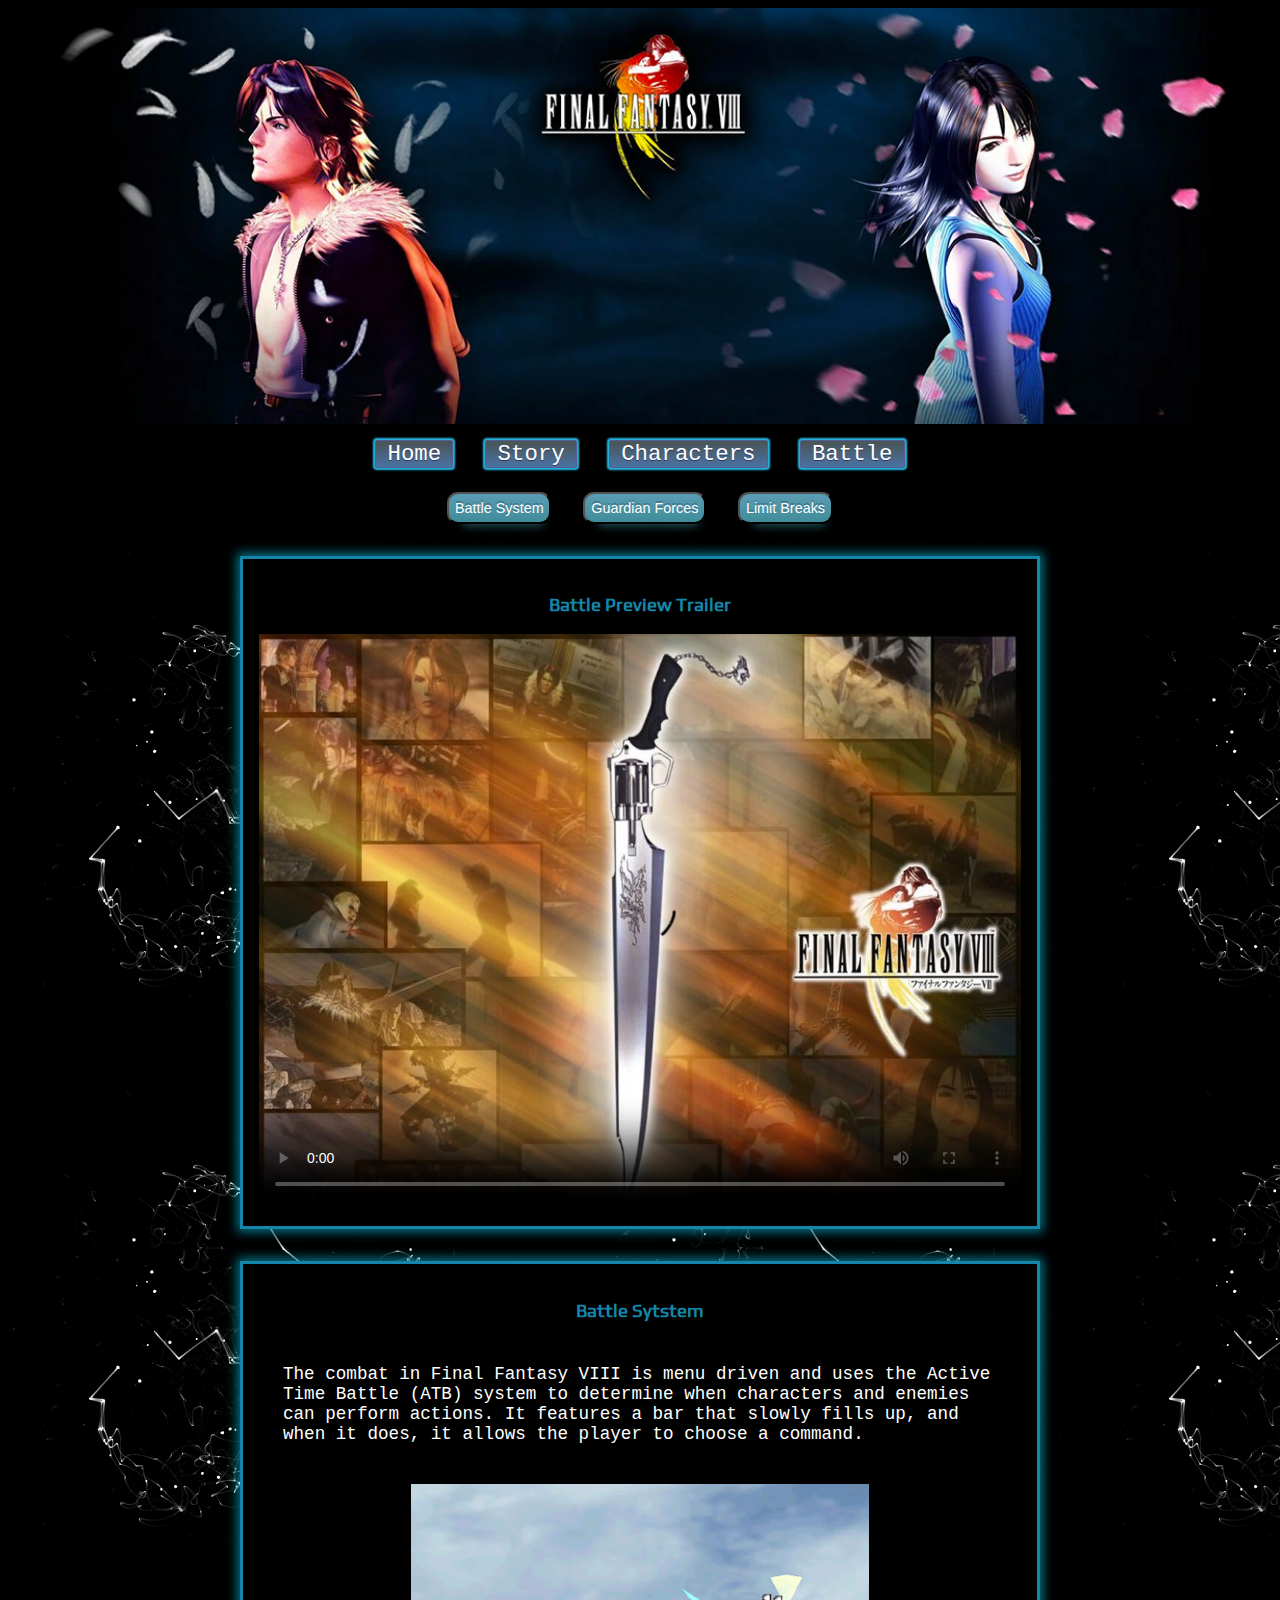
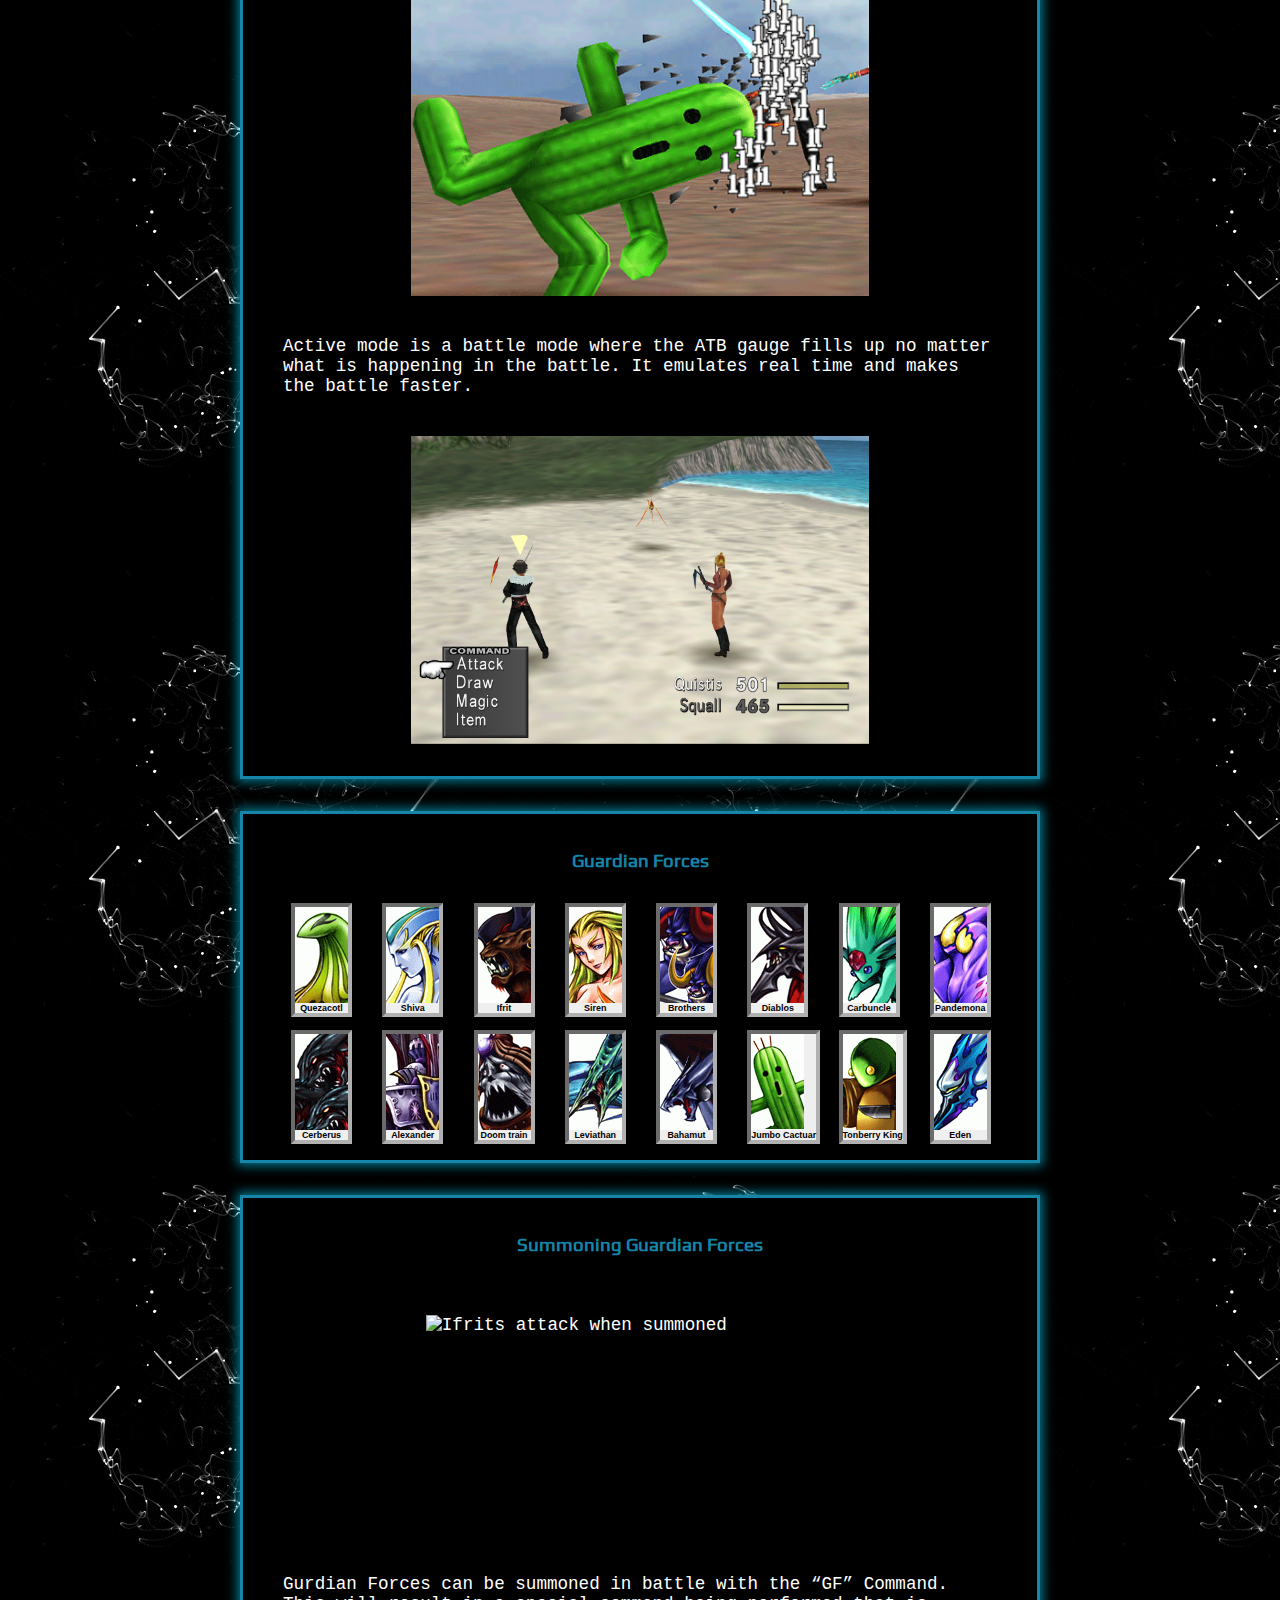
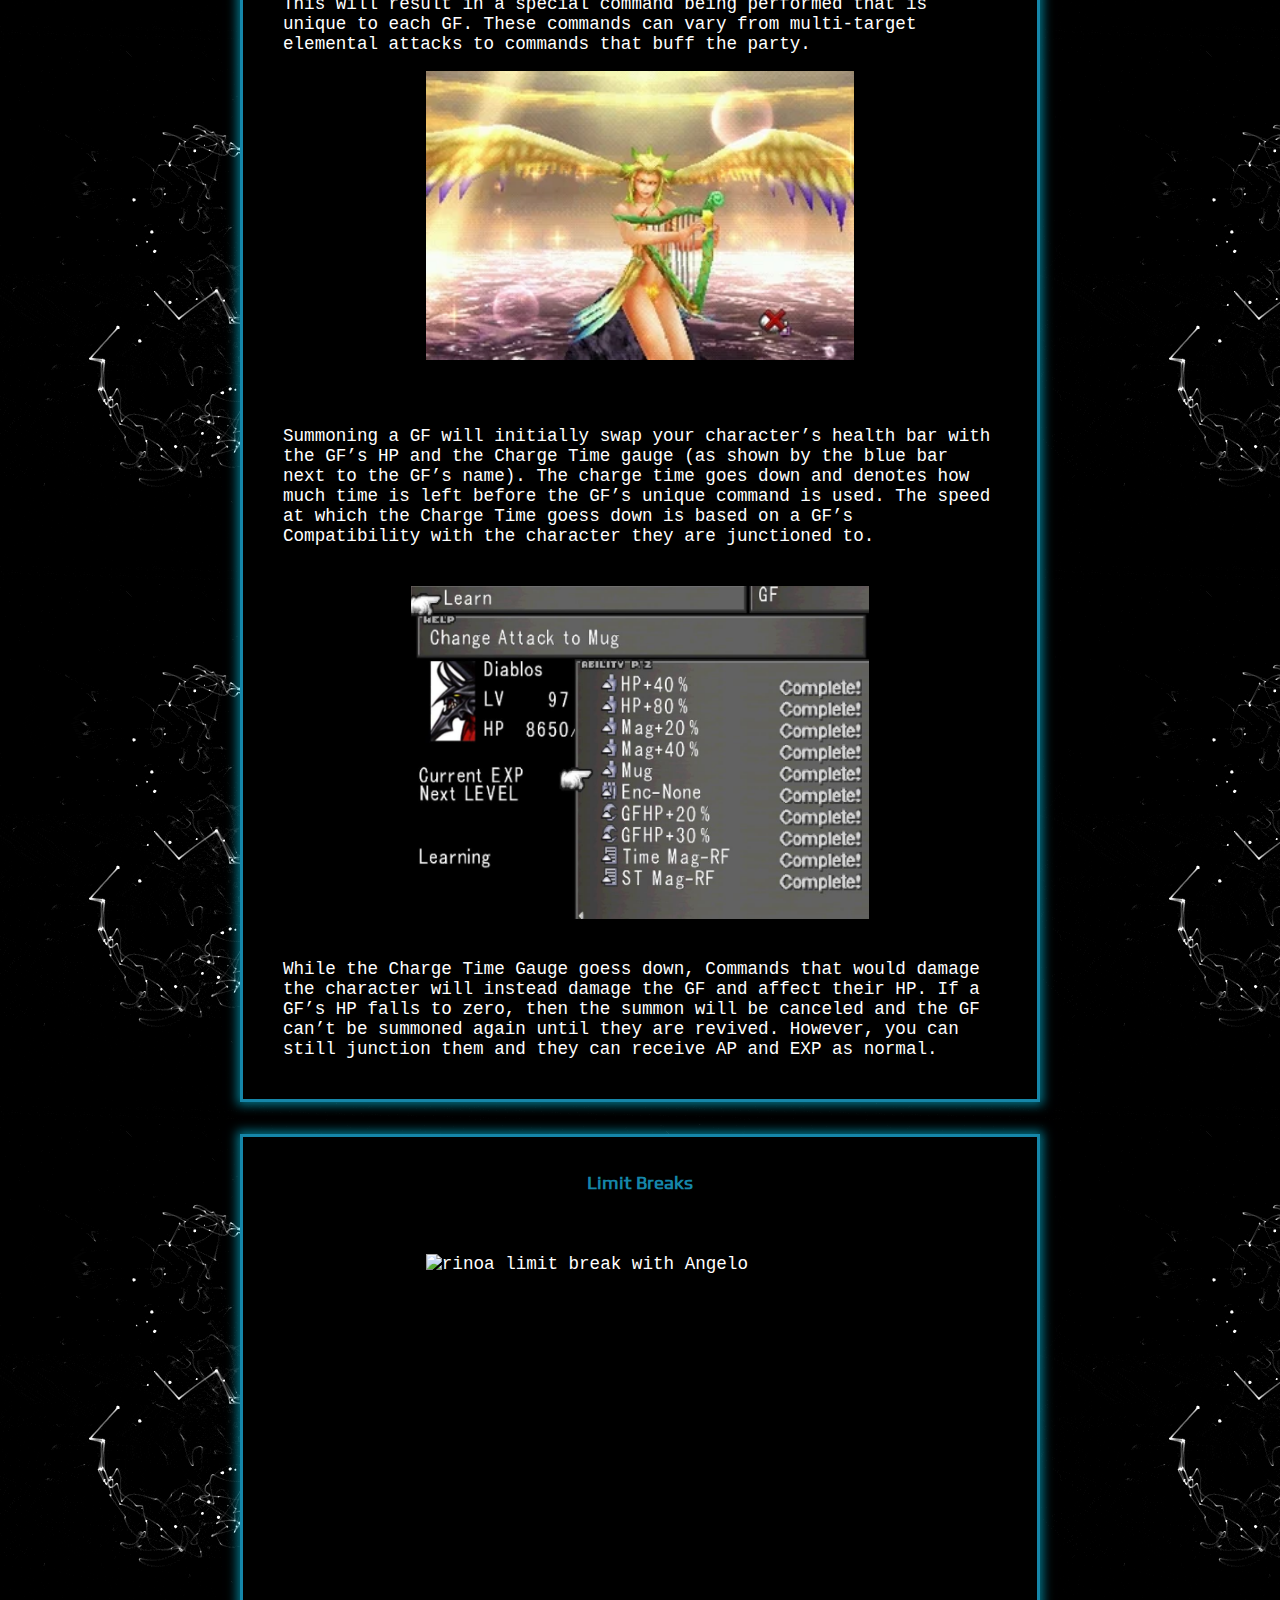
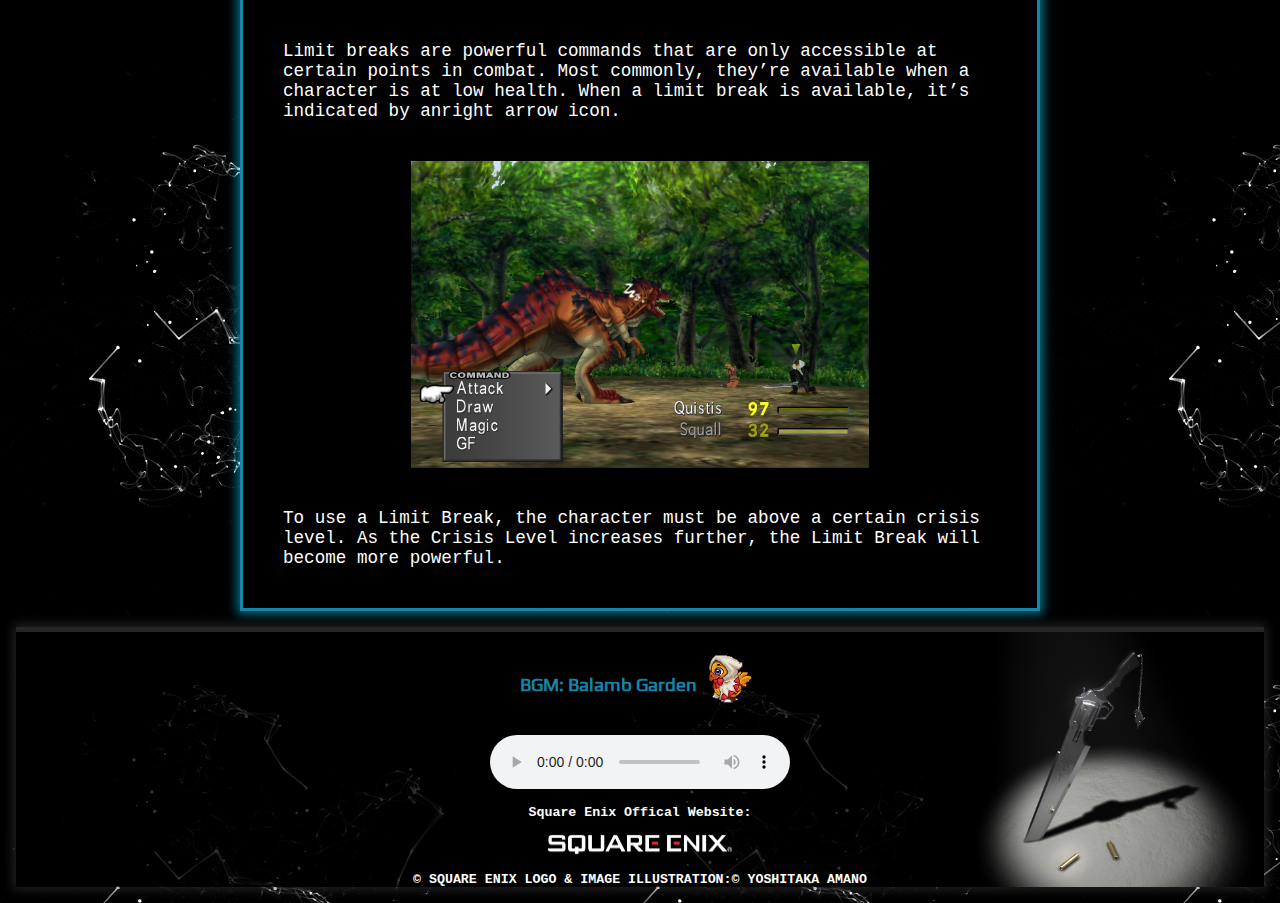
==== commit 3162560f: "some changes in naming id" ====
--- a/battle/index.html
+++ b/battle/index.html
@@ -32,9 +32,9 @@
 
             <nav class="nav_button">
                 <ul class="nav_buttons">
-                    <li><a href="#battle__system"><button id="menu__sub">Battle System</button></a></li>
-                    <li><a href="#guardian__forces"><button id="menu__sub">Guardian Forces</button></a></li>
-                    <li><a href="#limit__breaks"><button id="menu__sub">Limit Breaks</button></a></li>
+                    <li><a href="#battle__system"><button id="menu-sub__button">Battle System</button></a></li>
+                    <li><a href="#guardian__forces"><button id="menu-sub__button">Guardian Forces</button></a></li>
+                    <li><a href="#limit__breaks"><button id="menu-sub__button">Limit Breaks</button></a></li>
                 </ul>
             </nav>
 
--- a/style.css
+++ b/style.css
@@ -314,6 +314,17 @@
   padding: 1rem;
 }
 
+#section__available {
+  max-width: 79rem;
+  align-self: center;
+  position: center;
+  margin: auto;
+  background-image: url(./assets/images/availabla\ background.webp);
+  background-size: cover;
+  background-repeat: no-repeat;
+  background-position-x: right;
+}
+
 .gallery__video {
   width: 100%;
 }
@@ -339,6 +350,7 @@
 .available {
   margin: auto;
   width: 100%;
+  height: auto;
   display: flex;
   gap: 1em;
   align-items: center;
@@ -347,6 +359,7 @@
 
 .available img {
   width: 20%;
+  height: auto;
   display: flex;
   align-items: center;
   gap: 1;
@@ -401,7 +414,7 @@
 
 /* -------Characters Page Layout--------*/
 
-#menu__sub {
+#menu-sub__button {
   box-shadow: 4px 13px 10px -12px #276873;
   background: linear-gradient(to bottom, #599bb3 5%, #408c99 100%);
   background-color: rgb(89 155 179);
